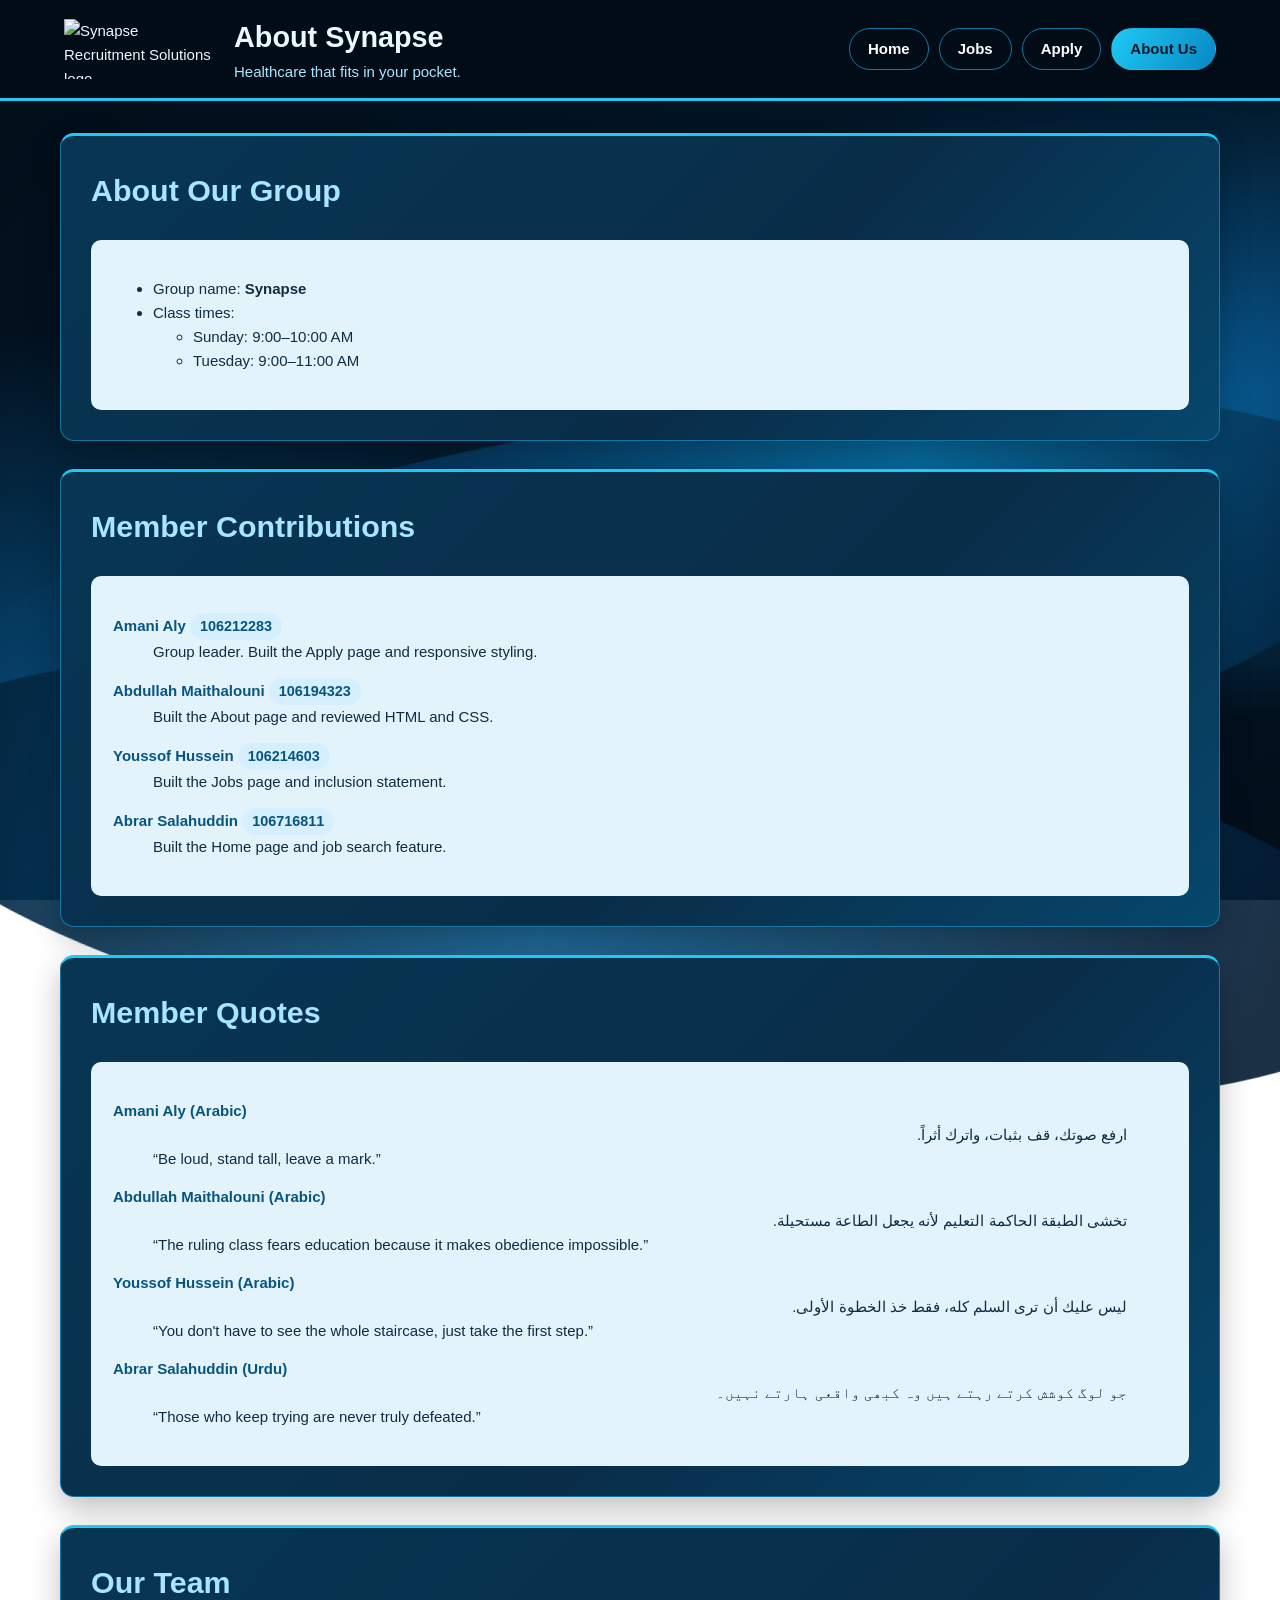
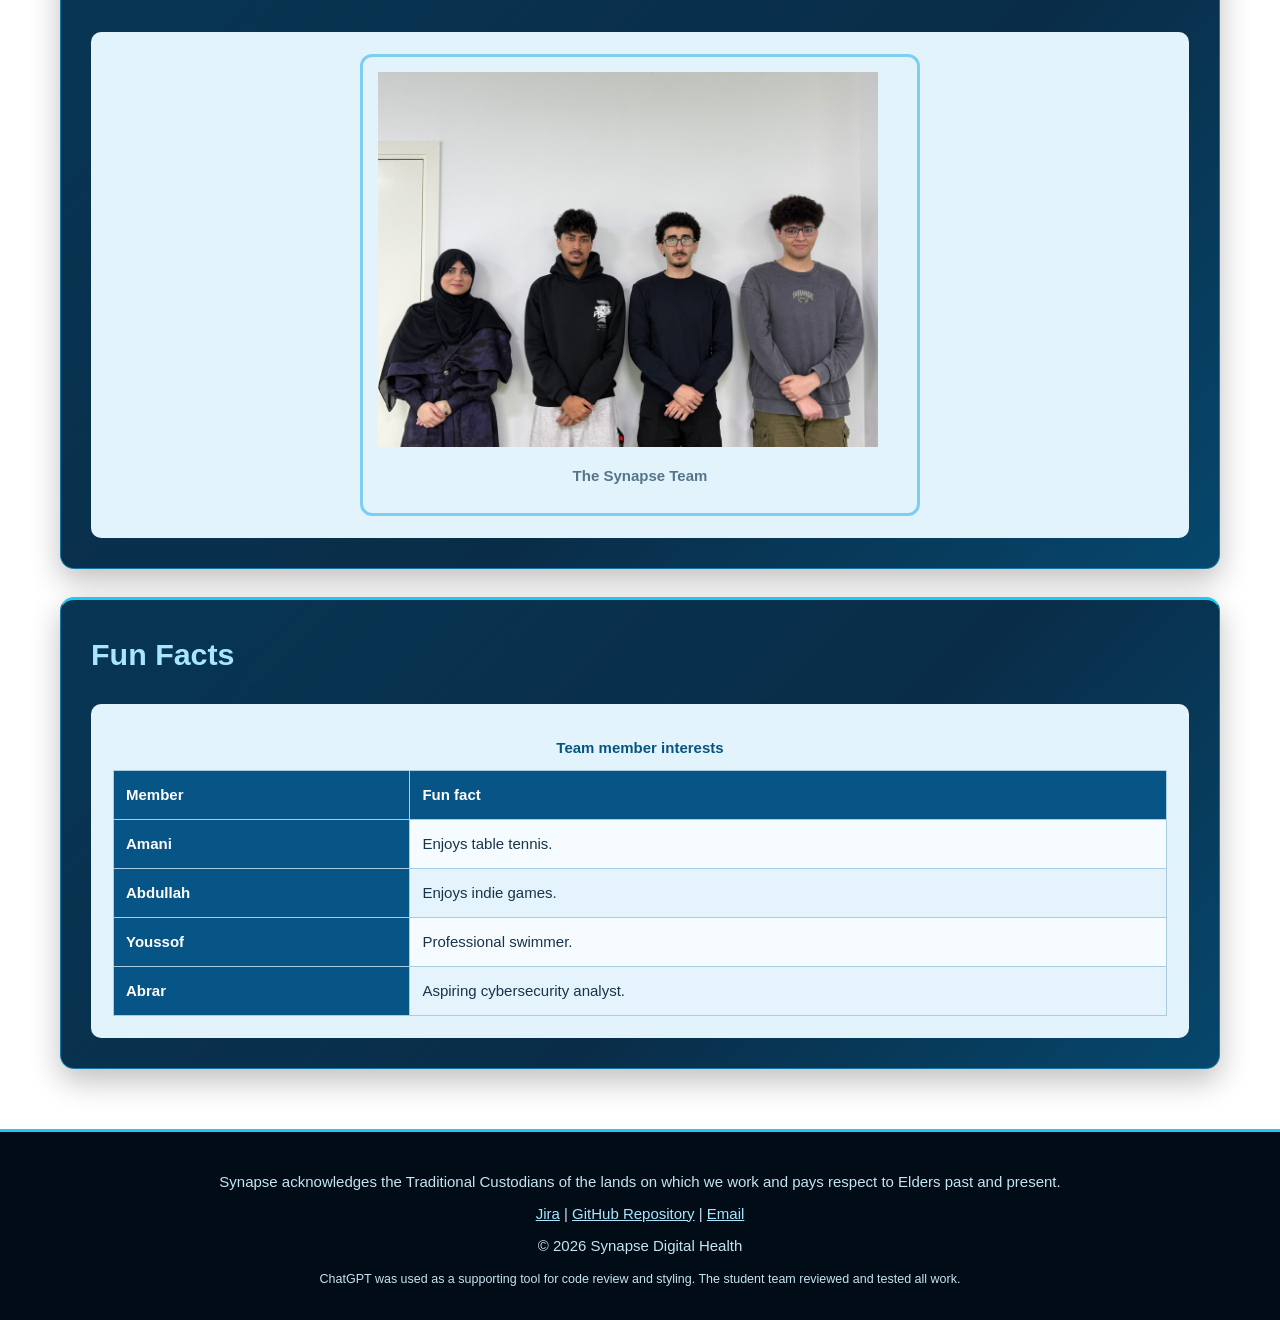
==== about.html @ 2c86d84e "Update Synapse logo and website pages" ====
<!DOCTYPE html>
<html lang="en">

<head>
    <meta charset="UTF-8">
    <meta name="viewport" content="width=device-width, initial-scale=1.0">
    <title>About Us | Synapse Digital Health</title>
    <link rel="stylesheet" href="styles.css">

    <!-- Internal CSS -->
    <style>
        .about-page .quotes dd[dir="rtl"] {
            text-align: right;
        }

        .about-page .student-id {
            color: #075481;
        }
    </style>
</head>

<body class="about-page">
    <a class="skip-link" href="#main-content">Skip to main content</a>

    <header>
       <img src="images/synapse-logo.png" alt="Synapse Recruitment Solutions logo" class="brand-logo" width="150" height="60">

        <div class="header-title">
            <h1>About Synapse</h1>
            <p class="tagline">Healthcare that fits in your pocket.</p>
        </div>

        <nav aria-label="Main navigation">
            <ul>
                <li><a href="index.html">Home</a></li>
                <li><a href="jobs.html">Jobs</a></li>
                <li><a href="apply.html">Apply</a></li>
                <li><a href="about.html" aria-current="page">About Us</a></li>
            </ul>
        </nav>
    </header>

    <main id="main-content">

        <section>
            <h2>About Our Group</h2>
            <div class="inner">
                <ul>
                    <li>Group name: <strong>Synapse</strong></li>
                    <li>Class times:
                        <ul>
                            <li>Sunday: 9:00–10:00 AM</li>
                            <li>Tuesday: 9:00–11:00 AM</li>
                        </ul>
                    </li>
                </ul>
            </div>
        </section>

        <section>
            <h2>Member Contributions</h2>
            <div class="inner">
                <dl>
                    <dt>Amani Aly <span class="student-id">106212283</span></dt>
                    <dd>Group leader. Built the Apply page and responsive styling.</dd>

                    <dt>Abdullah Maithalouni <span class="student-id">106194323</span></dt>
                    <dd>Built the About page and reviewed HTML and CSS.</dd>

                    <dt>Youssof Hussein <span class="student-id">106214603</span></dt>
                    <dd>Built the Jobs page and inclusion statement.</dd>

                    <dt>Abrar Salahuddin <span class="student-id">106716811</span></dt>
                    <dd>Built the Home page and job search feature.</dd>
                </dl>
            </div>
        </section>

        <section>
            <h2>Member Quotes</h2>
            <div class="inner">
                <dl class="quotes">
                    <dt>Amani Aly (Arabic)</dt>
                    <dd lang="ar" dir="rtl">ارفع صوتك، قف بثبات، واترك أثراً.</dd>
                    <dd><q>Be loud, stand tall, leave a mark.</q></dd>

                    <dt>Abdullah Maithalouni (Arabic)</dt>
                    <dd lang="ar" dir="rtl">تخشى الطبقة الحاكمة التعليم لأنه يجعل الطاعة مستحيلة.</dd>
                    <dd><q>The ruling class fears education because it makes obedience impossible.</q></dd>

                    <dt>Youssof Hussein (Arabic)</dt>
                    <dd lang="ar" dir="rtl">ليس عليك أن ترى السلم كله، فقط خذ الخطوة الأولى.</dd>
                    <dd><q>You don't have to see the whole staircase, just take the first step.</q></dd>

                    <dt>Abrar Salahuddin (Urdu)</dt>
                    <dd lang="ur" dir="rtl">جو لوگ کوشش کرتے رہتے ہیں وہ کبھی واقعی ہارتے نہیں۔</dd>
                    <dd><q>Those who keep trying are never truly defeated.</q></dd>
                </dl>
            </div>
        </section>

        <section>
            <h2>Our Team</h2>
            <div class="inner">
                <figure>
                    <img src="Images/group-photo.jpeg" alt="The four Synapse group members together" width="500"
                        height="333">

                    <!-- Inline CSS -->
                    <figcaption style="font-weight:bold;">
                        The Synapse Team
                    </figcaption>
                </figure>
            </div>
        </section>

        <section class="fun-facts">
            <h2>Fun Facts</h2>
            <div class="inner">
                <table>
                    <caption>Team member interests</caption>
                    <thead>
                        <tr>
                            <th scope="col">Member</th>
                            <th scope="col">Fun fact</th>
                        </tr>
                    </thead>
                    <tbody>
                        <tr>
                            <th scope="row">Amani</th>
                            <td>Enjoys table tennis.</td>
                        </tr>
                        <tr>
                            <th scope="row">Abdullah</th>
                            <td>Enjoys indie games.</td>
                        </tr>
                        <tr>
                            <th scope="row">Youssof</th>
                            <td>Professional swimmer.</td>
                        </tr>
                        <tr>
                            <th scope="row">Abrar</th>
                            <td>Aspiring cybersecurity analyst.</td>
                        </tr>
                    </tbody>
                </table>
            </div>
        </section>
    </main>

    <footer>
        <p>Synapse acknowledges the Traditional Custodians of the lands
            on which we work and pays respect to Elders past and present.</p>

        <p>
            <a href="https://synapse2026.atlassian.net/jira/software/projects/SCRUM/boards/1/backlog">Jira</a> |
            <a href="https://github.com/106214603ysf/Synpase-Web-Technology-Project">GitHub Repository</a> |
            <a href="mailto:info@synapse-health.com">Email</a>
        </p>

        <p>&copy; 2026 Synapse Digital Health</p>
        <small>ChatGPT was used as a supporting tool for code review
            and styling. The student team reviewed and tested all work.</small>
    </footer>
</body>

</html>
---- styles.css ----
/* Synapse Digital Health - Main Stylesheet */

:root {
    --dark: #020d18;
    --navy: #041a2c;
    --blue: #063b65;
    --cyan: #20c9f3;
    --light-blue: #a8e6ff;
    --card: #f0f9ff;
    --text: #eaf8ff;
    --dark-text: #102c43;
    --border: #1676a3;
}

/* General */
* {
    box-sizing: border-box;
}

html {
    scroll-behavior: smooth;
}

body {
    margin: 0;
    min-height: 100vh;
    font: 15px/1.6 "Segoe UI", Arial, sans-serif;
    color: var(--text);
    background:
        radial-gradient(ellipse at 90% 45%, #075c96 0%, transparent 45%),
        radial-gradient(ellipse at 5% 85%, #064b79 0%, transparent 40%),
        linear-gradient(145deg, #020d18, #03182b 60%, #020d18);
    background-attachment: fixed;
}

/* Original blue wave background */
body::before,
body::after {
    content: "";
    position: fixed;
    left: -10%;
    width: 120%;
    height: 45%;
    border-radius: 50%;
    pointer-events: none;
    z-index: -1;
}

body::before {
    bottom: 8%;
    background: linear-gradient(110deg, transparent 5%,
            #053b67 35%, #0874a9 65%, #031d39 95%);
    transform: rotate(-9deg);
    opacity: 0.8;
}

body::after {
    bottom: -20%;
    background: linear-gradient(100deg, #02192d, #07588c 45%, #031a31 90%);
    transform: rotate(8deg);
    opacity: 0.9;
}

a {
    color: var(--light-blue);
}

a:hover {
    color: #ffffff;
}

img {
    max-width: 100%;
    height: auto;
}

h2 {
    margin-top: 0;
    color: var(--light-blue);
    font-size: 1.9rem;
}

h3 {
    color: var(--light-blue);
}

/* Header */
header {
    display: flex;
    align-items: center;
    gap: 20px;
    padding: 14px 5%;
    background: #020c16;
    border-bottom: 3px solid var(--cyan);
}

.brand-logo {
    display: block;
    width: 150px;
    height: 60px;
    flex: 0 0 150px;
    object-fit: contain;
}

.header-title {
    margin-right: auto;
}

header h1 {
    margin: 0;
    font-size: 1.8rem;
}

.tagline {
    margin: 0;
    color: var(--light-blue);
}

nav ul {
    display: flex;
    flex-wrap: wrap;
    gap: 10px;
    margin: 0;
    padding: 0;
    list-style: none;
}

nav a {
    display: inline-block;
    padding: 8px 18px;
    color: white;
    border: 1px solid var(--border);
    border-radius: 999px;
    text-decoration: none;
    font-weight: 600;
}

nav a:hover {
    background: var(--blue);
}

nav a[aria-current="page"] {
    background: linear-gradient(120deg, #20c9f3, #0788c3);
    border-color: transparent;
    color: #031827;
}

/* Main sections */
main {
    max-width: 1200px;
    margin: auto;
    padding: 32px 20px;
}

main>section,
.feature-strip {
    margin: 0 0 28px;
    padding: 30px;
    background: linear-gradient(135deg, #073653, #092d49 60%, #06476c);
    border: 1px solid var(--border);
    border-top: 3px solid var(--cyan);
    border-radius: 14px;
    box-shadow: 0 12px 30px #00000040;
}

.inner {
    display: flow-root;
    padding: 22px;
    background: #E3F3FC;
    color: var(--dark-text);
    border-radius: 10px;
}

.inner a:not(.button-link) {
    color: #075d90;
}

.inner h3 {
    color: #083d62;
}

/* Buttons */
button,
input[type="submit"],
input[type="reset"],
.button-link {
    display: inline-block;
    padding: 12px 22px;
    border: none;
    border-radius: 999px;
    background: linear-gradient(120deg, #063f78, #075d9e);
    color: white;
    font: inherit;
    font-weight: bold;
    text-decoration: none;
    cursor: pointer;
}

input[type="reset"] {
    background: #d6eaf4;
    color: #17344b;
    border: 1px solid #9ebed0;
}

button:hover,
input[type="submit"]:hover,
.button-link:hover {
    color: white;
    filter: brightness(1.15);
}

/* Forms */
input[type="text"],
input[type="email"],
input[type="tel"],
input[type="search"],
select,
textarea {
    width: 100%;
    max-width: 100%;
    padding: 11px;
    font: inherit;
    color: #17344b;
    background: white;
    border: 1px solid #a7c8da;
    border-radius: 8px;
}

label {
    font-weight: bold;
}

fieldset {
    margin: 0 0 20px;
    padding: 20px;
    border: 1px solid #b2d9ef;
    border-radius: 10px;
}

legend {
    padding: 0 8px;
    font-weight: bold;
}

textarea {
    resize: vertical;
}

/* Tables */
table {
    width: 100%;
    border-collapse: collapse;
}

caption {
    padding: 10px;
    color: #075481;
    font-weight: bold;
}

th,
td {
    padding: 12px;
    border: 1px solid #a8cde0;
    text-align: left;
}

th {
    background: #075486;
    color: white;
}

td {
    background: #f6fbff;
    color: #17344b;
}

tbody tr:hover td {
    background: #ccecff;
}

.table-scroll {
    overflow-x: auto;
}

/* Images */
figure {
    margin: 0 auto;
}

figcaption {
    padding: 10px;
    text-align: center;
    color: #a9c8cf;
}

.inner figcaption {
    color: #54758a;
}

/* Home */
.home-page .hero {
    background:
        radial-gradient(circle at 92% 20%, #0b85b533, transparent 43%),
        linear-gradient(130deg, #073653, #092d49);
}

.intro-layout {
    display: grid;
    grid-template-columns: minmax(0, 1fr) minmax(0, 1fr);
    align-items: center;
    gap: 35px;
}

.hero h2 {
    color: white;
    font-size: 2.6rem;
}

.hero figure {
    text-align: center;
}

.home-page .hero figure img {
    display: block;
    width: 100%;
    max-width: 480px;
    height: auto;
    margin: auto;
    border-radius: 12px;
}

.feature-strip {
    display: flex;
    justify-content: center;
    flex-wrap: wrap;
    gap: 30px;
    padding: 18px;
    list-style: none;
    font-weight: 600;
    background: linear-gradient(100deg, #06314e, #075486);
}

.search-row {
    display: flex;
    gap: 12px;
}

.search-row input {
    flex: 1;
    min-width: 0;
}

/* Jobs */
.jobs-page aside {
    float: right;
    width: 25%;
    margin: 0 0 20px 20px;
    padding: 16px;
    background: #d9f1ff;
    color: #17344b;
    border: 2px solid #7dcff2;
    border-radius: 10px;
}

.jobs-page aside h3 {
    margin-top: 0;
}

.jobs-page dt {
    color: #075481;
    font-weight: bold;
}

/* Apply */
.apply-page fieldset {
    background: #E3F3FC;
    color: #17344b;
    border-left: 4px solid #159dd1;
}

.required-star {
    color: #d00000;
    font-weight: bold;
}

.fields-grid,
.choice-grid {
    display: grid;
    grid-template-columns: minmax(0, 1fr) minmax(0, 1fr);
    gap: 16px 24px;
}

.choice-grid label {
    font-weight: normal;
}

.form-actions {
    display: flex;
    flex-wrap: wrap;
    gap: 12px;
}

/* About */
.student-id {
    display: inline-block;
    padding: 2px 10px;
    background: #d5efff;
    border-radius: 999px;
    font-size: 0.9rem;
}

.about-page dt {
    margin-top: 14px;
    color: #075481;
    font-weight: bold;
}

.about-page figure {
    max-width: 560px;
    padding: 15px;
    border: 3px solid #7dcff2;
    border-radius: 12px;
}

.fun-facts tbody tr:nth-child(even) td {
    background: #e5f4fc;
}

.fun-facts tbody tr:hover td {
    background: #ccecff;
}

/* Footer */
footer {
    padding: 30px 20px;
    background: #020c16;
    border-top: 3px solid var(--cyan);
    text-align: center;
    color: #c5e4f2;
}

footer p {
    margin: 8px 0;
}

/* Accessibility */
.skip-link {
    position: absolute;
    top: -70px;
    left: 10px;
    z-index: 100;
    padding: 10px 15px;
    background: white;
    color: #031827;
}

.skip-link:focus {
    top: 10px;
}

a:focus-visible,
button:focus-visible,
input:focus-visible,
select:focus-visible,
textarea:focus-visible {
    outline: 3px solid #ffd166;
    outline-offset: 3px;
}

/* Responsive layout */
@media (max-width: 850px) {
    header {
        flex-direction: column;
        text-align: center;
    }

    .header-title {
        margin: 0;
    }

    nav ul {
        justify-content: center;
    }

    .intro-layout {
        grid-template-columns: 1fr;
    }

    .jobs-page aside {
        float: none;
        width: 100%;
        margin: 0 0 20px;
    }
}

@media (max-width: 600px) {
    main {
        padding: 20px 12px;
    }

    main>section {
        padding: 20px;
    }

    .inner {
        padding: 16px;
    }

    h2,
    .hero h2 {
        font-size: 1.6rem;
    }

    .brand-logo {
        width: 130px;
        height: 52px;
        flex-basis: 130px;
    }

    .search-row,
    .feature-strip {
        flex-direction: column;
        align-items: center;
    }

    .search-row {
        align-items: stretch;
    }

    .fields-grid,
    .choice-grid {
        grid-template-columns: 1fr;
    }
}
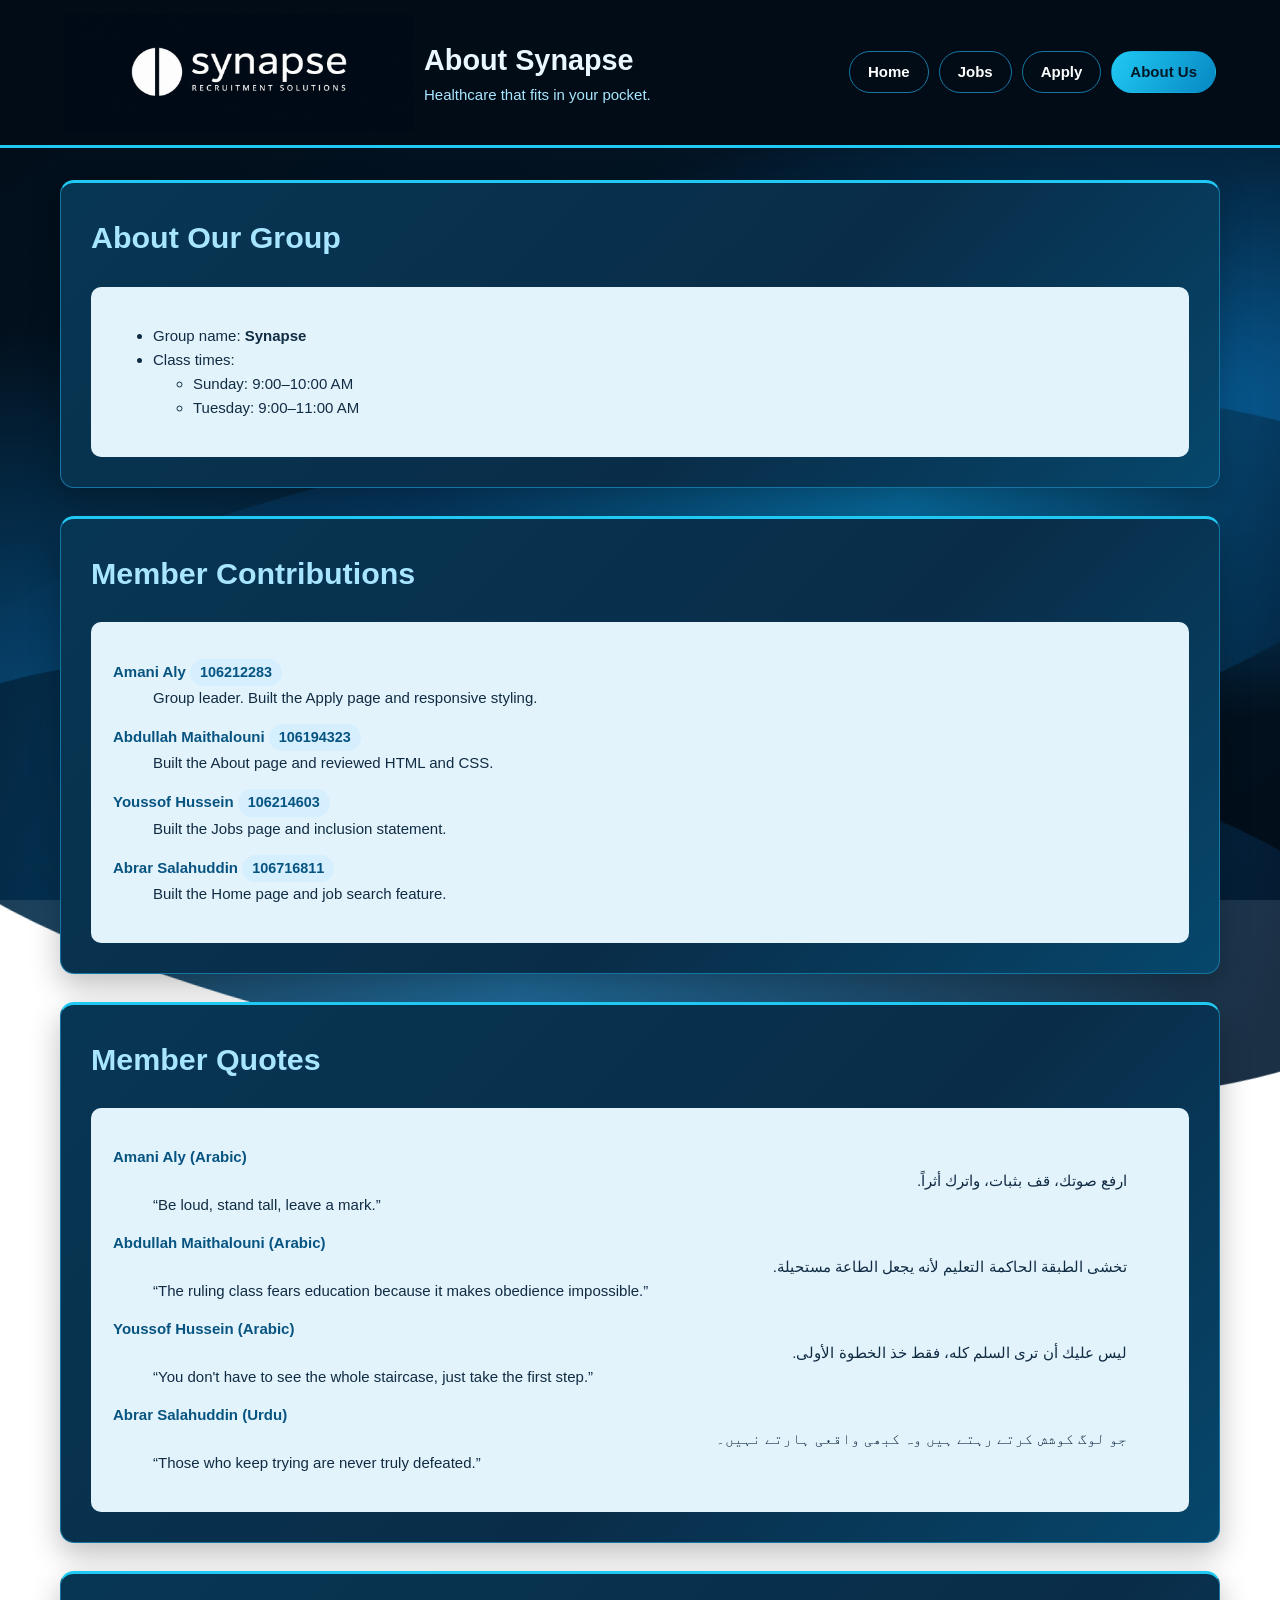
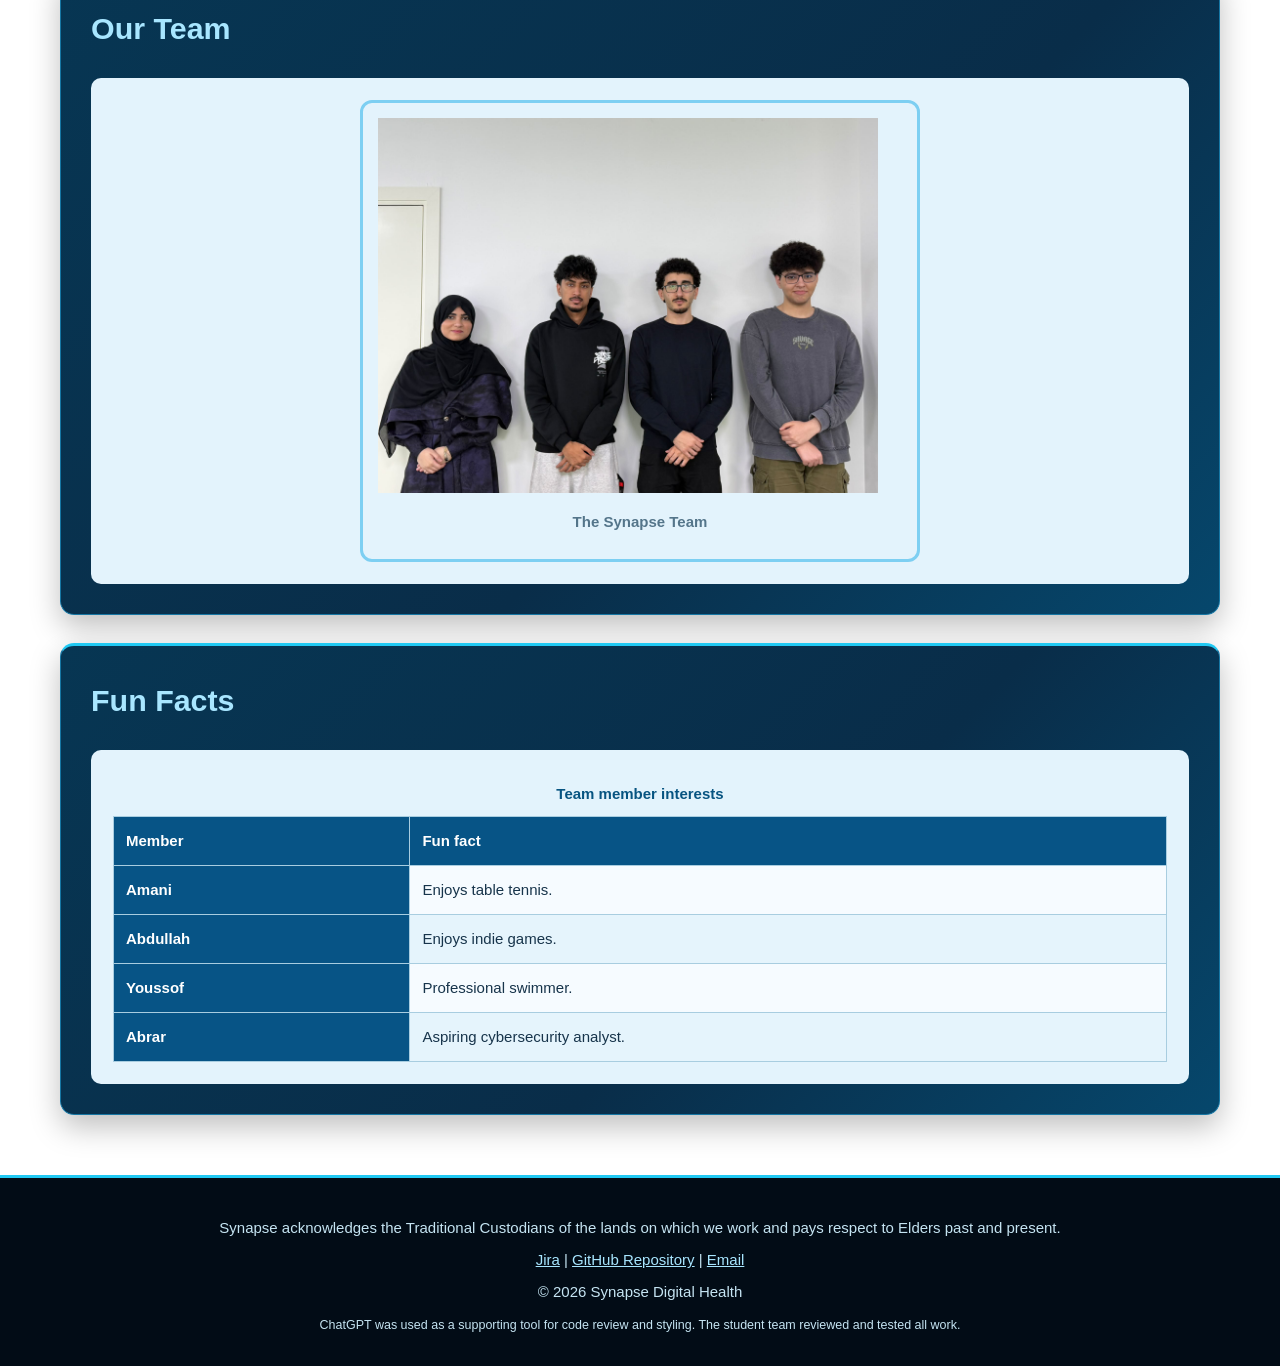
==== commit a4f7a077: "Update Synapse logo and website pages" ====
--- a/about.html
+++ b/about.html
@@ -23,7 +23,7 @@
     <a class="skip-link" href="#main-content">Skip to main content</a>
 
     <header>
-       <img src="images/synapse-logo.png" alt="Synapse Recruitment Solutions logo" class="brand-logo" width="150" height="60">
+        <img src="Images/synapse-logo.png" alt="Synapse Recruitment Solutions logo" class="brand-logo">
 
         <div class="header-title">
             <h1>About Synapse</h1>
--- a/styles.css
+++ b/styles.css
@@ -48,15 +48,21 @@
 
 body::before {
     bottom: 8%;
-    background: linear-gradient(110deg, transparent 5%,
-            #053b67 35%, #0874a9 65%, #031d39 95%);
+    background: linear-gradient(110deg,
+            transparent 5%,
+            #053b67 35%,
+            #0874a9 65%,
+            #031d39 95%);
     transform: rotate(-9deg);
     opacity: 0.8;
 }
 
 body::after {
     bottom: -20%;
-    background: linear-gradient(100deg, #02192d, #07588c 45%, #031a31 90%);
+    background: linear-gradient(100deg,
+            #02192d,
+            #07588c 45%,
+            #031a31 90%);
     transform: rotate(8deg);
     opacity: 0.9;
 }
@@ -88,17 +94,18 @@
 header {
     display: flex;
     align-items: center;
-    gap: 20px;
+    gap: 10px;
     padding: 14px 5%;
     background: #020c16;
     border-bottom: 3px solid var(--cyan);
 }
 
+/* Larger Synapse logo */
 .brand-logo {
     display: block;
-    width: 150px;
-    height: 60px;
-    flex: 0 0 150px;
+    width: 350px;
+    height: auto;
+    flex: 0 0 350px;
     object-fit: contain;
 }
 
@@ -116,6 +123,7 @@
     color: var(--light-blue);
 }
 
+/* Navigation */
 nav ul {
     display: flex;
     flex-wrap: wrap;
@@ -156,7 +164,10 @@
 .feature-strip {
     margin: 0 0 28px;
     padding: 30px;
-    background: linear-gradient(135deg, #073653, #092d49 60%, #06476c);
+    background: linear-gradient(135deg,
+            #073653,
+            #092d49 60%,
+            #06476c);
     border: 1px solid var(--border);
     border-top: 3px solid var(--cyan);
     border-radius: 14px;
@@ -166,7 +177,7 @@
 .inner {
     display: flow-root;
     padding: 22px;
-    background: #E3F3FC;
+    background: #e3f3fc;
     color: var(--dark-text);
     border-radius: 10px;
 }
@@ -301,7 +312,9 @@
 /* Home */
 .home-page .hero {
     background:
-        radial-gradient(circle at 92% 20%, #0b85b533, transparent 43%),
+        radial-gradient(circle at 92% 20%,
+            #0b85b533,
+            transparent 43%),
         linear-gradient(130deg, #073653, #092d49);
 }
 
@@ -374,7 +387,7 @@
 
 /* Apply */
 .apply-page fieldset {
-    background: #E3F3FC;
+    background: #e3f3fc;
     color: #17344b;
     border-left: 4px solid #159dd1;
 }
@@ -513,9 +526,9 @@
     }
 
     .brand-logo {
-        width: 130px;
-        height: 52px;
-        flex-basis: 130px;
+        width: 250px;
+        height: auto;
+        flex-basis: 250px;
     }
 
     .search-row,
@@ -532,4 +545,10 @@
     .choice-grid {
         grid-template-columns: 1fr;
     }
+}
+
+@media (prefers-reduced-motion: reduce) {
+    html {
+        scroll-behavior: auto;
+    }
 }
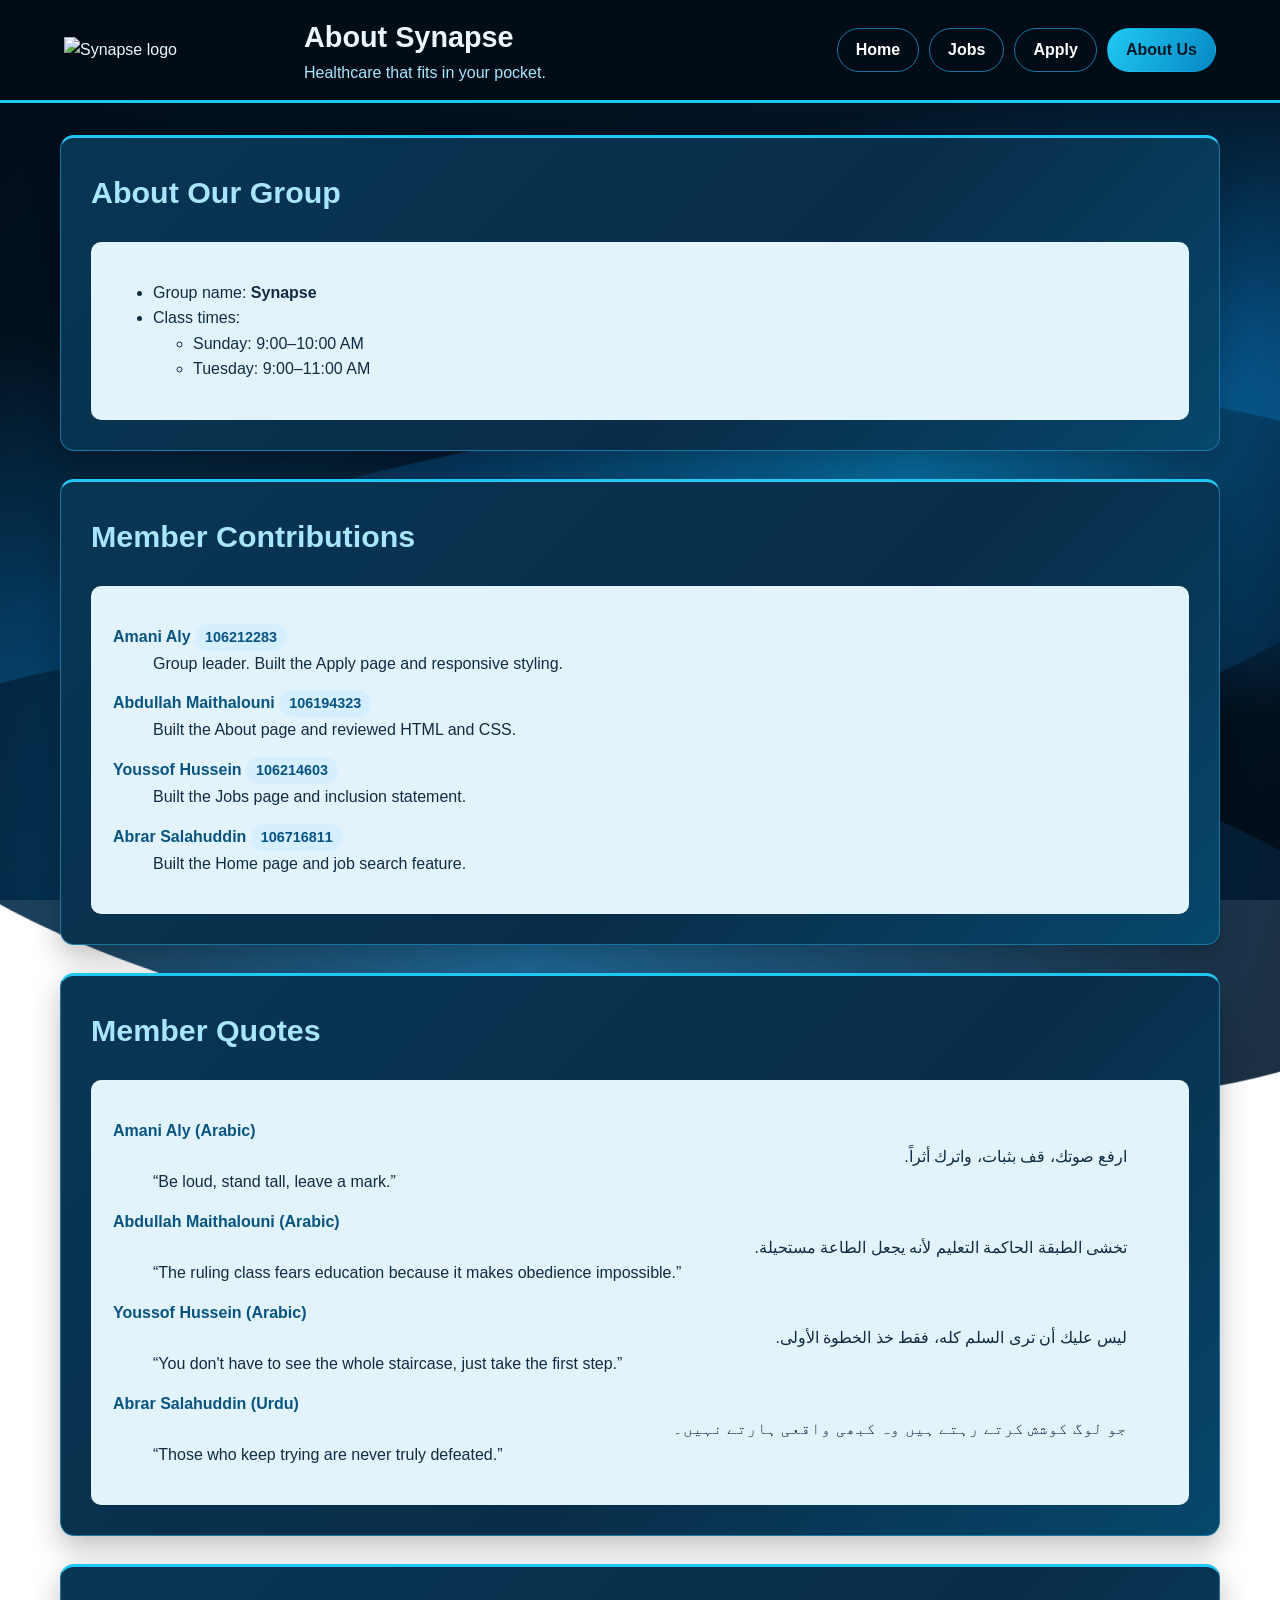
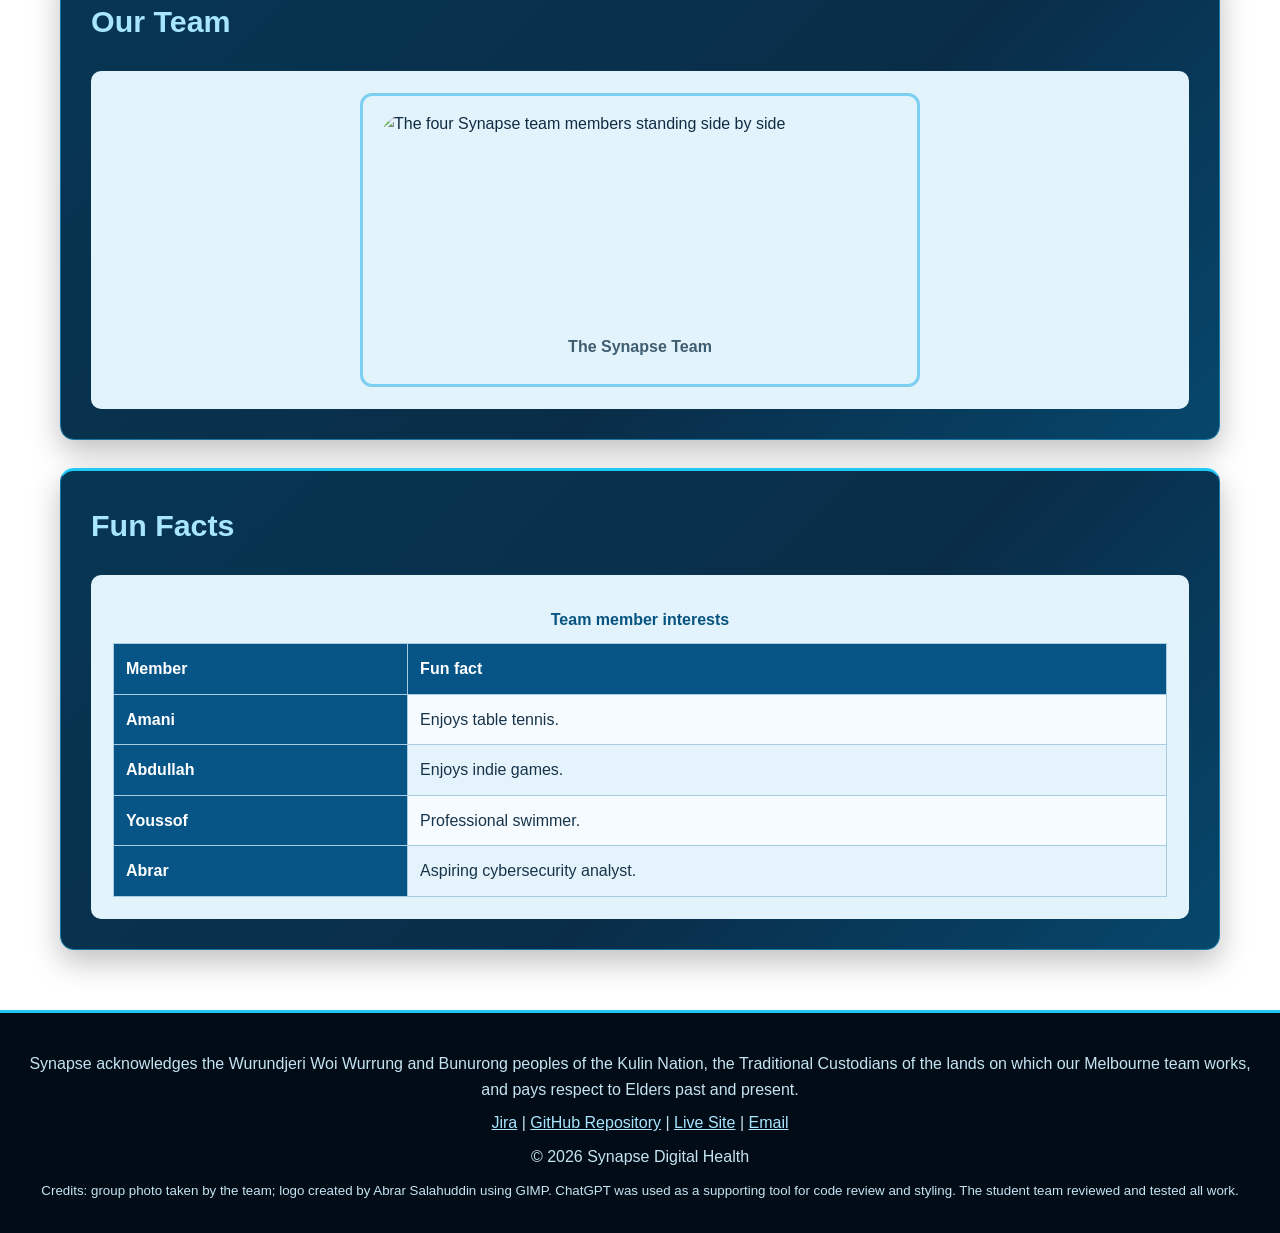
==== commit 5a732bae: "Updated all html pages and styles page according to rubric" ====
--- a/about.html
+++ b/about.html
@@ -1,13 +1,25 @@
 <!DOCTYPE html>
+<!--
+filename: about.html
+author: Abdullah Maithalouni
+created: October 2026
+last modified: 1 Nov 2026
+description: About page - group details (nested list), contributions and quotes (definition lists), group photo, fun facts table
+sources: Quotes chosen by each member. Group photo taken by the team. Logo created by Abrar Salahuddin using GIMP. ChatGPT was used for code review and styling suggestions; the team reviewed and tested all work.
+-->
 <html lang="en">
 
 <head>
     <meta charset="UTF-8">
     <meta name="viewport" content="width=device-width, initial-scale=1.0">
+    <meta name="description"
+        content="Meet the Synapse team: group details, member contributions, quotes and fun facts.">
+    <meta name="keywords" content="Synapse, about us, team, group members, COS10026">
+    <meta name="author" content="Synapse group, COS10026">
     <title>About Us | Synapse Digital Health</title>
     <link rel="stylesheet" href="styles.css">
 
-    <!-- Internal CSS -->
+    <!-- Internal CSS: right-align the Arabic and Urdu quotes and colour the student IDs -->
     <style>
         .about-page .quotes dd[dir="rtl"] {
             text-align: right;
@@ -20,10 +32,12 @@
 </head>
 
 <body class="about-page">
+    <!-- Skip link: lets keyboard and screen-reader users jump past the navigation -->
     <a class="skip-link" href="#main-content">Skip to main content</a>
 
+    <!-- Header: logo, page title, slogan and shared main navigation -->
     <header>
-        <img src="Images/synapse-logo.png" alt="Synapse Recruitment Solutions logo" class="brand-logo">
+        <img src="images/synapse-logo.png" alt="Synapse logo" class="brand-logo">
 
         <div class="header-title">
             <h1>About Synapse</h1>
@@ -42,8 +56,9 @@
 
     <main id="main-content">
 
-        <section>
-            <h2>About Our Group</h2>
+        <!-- Group details: nested list (class times sit inside the "Class times" item) -->
+        <section aria-labelledby="group-heading">
+            <h2 id="group-heading">About Our Group</h2>
             <div class="inner">
                 <ul>
                     <li>Group name: <strong>Synapse</strong></li>
@@ -57,8 +72,9 @@
             </div>
         </section>
 
-        <section>
-            <h2>Member Contributions</h2>
+        <!-- Member contributions: definition list pairs each member (term) with their work (description) -->
+        <section aria-labelledby="contributions-heading">
+            <h2 id="contributions-heading">Member Contributions</h2>
             <div class="inner">
                 <dl>
                     <dt>Amani Aly <span class="student-id">106212283</span></dt>
@@ -76,8 +92,10 @@
             </div>
         </section>
 
-        <section>
-            <h2>Member Quotes</h2>
+        <!-- Quotes: each quote is in the member's first language (lang and dir set for screen readers and
+             right-to-left text) followed by an English translation -->
+        <section aria-labelledby="quotes-heading">
+            <h2 id="quotes-heading">Member Quotes</h2>
             <div class="inner">
                 <dl class="quotes">
                     <dt>Amani Aly (Arabic)</dt>
@@ -99,14 +117,15 @@
             </div>
         </section>
 
-        <section>
-            <h2>Our Team</h2>
+        <!-- Group photo: figure + figcaption; photo must stay under 300KB. Alt text describes the photo -->
+        <section aria-labelledby="team-heading">
+            <h2 id="team-heading">Our Team</h2>
             <div class="inner">
                 <figure>
-                    <img src="Images/group-photo.jpeg" alt="The four Synapse group members together" width="500"
-                        height="333">
+                    <img src="images/group-photo.jpeg" alt="The four Synapse team members standing side by side"
+                        width="500" height="203" loading="lazy">
 
-                    <!-- Inline CSS -->
+                    <!-- Inline CSS: bold caption -->
                     <figcaption style="font-weight:bold;">
                         The Synapse Team
                     </figcaption>
@@ -114,8 +133,9 @@
             </div>
         </section>
 
-        <section class="fun-facts">
-            <h2>Fun Facts</h2>
+        <!-- Fun facts: table with caption, header row and row headers (scope) for screen readers -->
+        <section class="fun-facts" aria-labelledby="facts-heading">
+            <h2 id="facts-heading">Fun Facts</h2>
             <div class="inner">
                 <table>
                     <caption>Team member interests</caption>
@@ -148,19 +168,22 @@
         </section>
     </main>
 
+    <!-- Footer: Acknowledgement of Country, project links (Jira, GitHub, live site, email) and credits -->
     <footer>
-        <p>Synapse acknowledges the Traditional Custodians of the lands
-            on which we work and pays respect to Elders past and present.</p>
+        <p>Synapse acknowledges the Wurundjeri Woi Wurrung and Bunurong peoples of the Kulin Nation,
+            the Traditional Custodians of the lands on which our Melbourne team works,
+            and pays respect to Elders past and present.</p>
 
         <p>
             <a href="https://synapse2026.atlassian.net/jira/software/projects/SCRUM/boards/1/backlog">Jira</a> |
             <a href="https://github.com/106214603ysf/Synpase-Web-Technology-Project">GitHub Repository</a> |
+            <a href="https://106214603ysf.github.io/Synpase-Web-Technology-Project/">Live Site</a> |
             <a href="mailto:info@synapse-health.com">Email</a>
         </p>
 
         <p>&copy; 2026 Synapse Digital Health</p>
-        <small>ChatGPT was used as a supporting tool for code review
-            and styling. The student team reviewed and tested all work.</small>
+        <small>Credits: group photo taken by the team; logo created by Abrar Salahuddin using GIMP. ChatGPT was used
+            as a supporting tool for code review and styling. The student team reviewed and tested all work.</small>
     </footer>
 </body>
 
--- a/styles.css
+++ b/styles.css
@@ -1,5 +1,12 @@
-/* Synapse Digital Health - Main Stylesheet */
-
+/*
+filename: styles.css
+author: Synapse group (Amani Aly, Abdullah Maithalouni, Youssof Hussein, Abrar Salahuddin)
+created: October 2026
+last modified: 1 Nov 2026
+description: Shared stylesheet for index.html, jobs.html, apply.html and about.html
+*/
+
+/* ---------- Colour variables (:root) so the palette is changed in one place ---------- */
 :root {
     --dark: #020d18;
     --navy: #041a2c;
@@ -12,20 +19,28 @@
     --border: #1676a3;
 }
 
-/* General */
+/* ---------- General: universal selector, box model, base typography ---------- */
 * {
-    box-sizing: border-box;
+    box-sizing: border-box; /* padding and borders stay inside the set width */
 }
 
 html {
-    scroll-behavior: smooth;
+    scroll-behavior: smooth; /* smooth jump for skip link and job anchors */
+}
+
+/* Accessibility: respect users who turn animations off in their system */
+@media (prefers-reduced-motion: reduce) {
+    html {
+        scroll-behavior: auto;
+    }
 }
 
 body {
     margin: 0;
     min-height: 100vh;
-    font: 15px/1.6 "Segoe UI", Arial, sans-serif;
+    font: 1rem/1.6 "Segoe UI", Arial, sans-serif; /* rem so text scales with user settings; sans-serif, 1.6 line height */
     color: var(--text);
+    /* Background graphic made only with CSS gradients (no image file) */
     background:
         radial-gradient(ellipse at 90% 45%, #075c96 0%, transparent 45%),
         radial-gradient(ellipse at 5% 85%, #064b79 0%, transparent 40%),
@@ -33,7 +48,7 @@
     background-attachment: fixed;
 }
 
-/* Original blue wave background */
+/* Background graphic: two blue wave shapes drawn with pseudo-elements, kept behind content */
 body::before,
 body::after {
     content: "";
@@ -42,33 +57,33 @@
     width: 120%;
     height: 45%;
     border-radius: 50%;
-    pointer-events: none;
+    pointer-events: none; /* waves never block clicks */
     z-index: -1;
 }
 
 body::before {
     bottom: 8%;
-    background: linear-gradient(110deg,
-            transparent 5%,
-            #053b67 35%,
-            #0874a9 65%,
-            #031d39 95%);
+    background: linear-gradient(110deg, transparent 5%, #053b67 35%, #0874a9 65%, #031d39 95%);
     transform: rotate(-9deg);
     opacity: 0.8;
 }
 
 body::after {
     bottom: -20%;
-    background: linear-gradient(100deg,
-            #02192d,
-            #07588c 45%,
-            #031a31 90%);
+    background: linear-gradient(100deg, #02192d, #07588c 45%, #031a31 90%);
     transform: rotate(8deg);
     opacity: 0.9;
 }
 
+/* ID selector: skip-link target and job anchors do not sit tight against the top edge */
+#main-content,
+#frontend,
+#ux {
+    scroll-margin-top: 20px;
+}
+
 a {
-    color: var(--light-blue);
+    color: var(--light-blue); /* light links for contrast on dark backgrounds */
 }
 
 a:hover {
@@ -76,7 +91,7 @@
 }
 
 img {
-    max-width: 100%;
+    max-width: 100%; /* flexible images for responsive design */
     height: auto;
 }
 
@@ -90,27 +105,26 @@
     color: var(--light-blue);
 }
 
-/* Header */
+/* ---------- Header and navigation ---------- */
 header {
     display: flex;
     align-items: center;
-    gap: 10px;
+    gap: 20px;
     padding: 14px 5%;
     background: #020c16;
     border-bottom: 3px solid var(--cyan);
 }
 
-/* Larger Synapse logo */
 .brand-logo {
     display: block;
-    width: 350px;
+    width: 220px;
     height: auto;
-    flex: 0 0 350px;
+    flex: 0 0 220px;
     object-fit: contain;
 }
 
 .header-title {
-    margin-right: auto;
+    margin-right: auto; /* pushes the nav to the right */
 }
 
 header h1 {
@@ -123,7 +137,7 @@
     color: var(--light-blue);
 }
 
-/* Navigation */
+/* Navigation: list shown as a horizontal row of pill links */
 nav ul {
     display: flex;
     flex-wrap: wrap;
@@ -147,35 +161,35 @@
     background: var(--blue);
 }
 
+/* Attribute selector: highlights the link for the current page (aria-current) */
 nav a[aria-current="page"] {
     background: linear-gradient(120deg, #20c9f3, #0788c3);
     border-color: transparent;
     color: #031827;
 }
 
-/* Main sections */
+/* ---------- Main content cards ---------- */
 main {
     max-width: 1200px;
     margin: auto;
     padding: 32px 20px;
 }
 
-main>section,
+/* Child selector: each top-level section is a dark card */
+main > section,
 .feature-strip {
     margin: 0 0 28px;
     padding: 30px;
-    background: linear-gradient(135deg,
-            #073653,
-            #092d49 60%,
-            #06476c);
+    background: linear-gradient(135deg, #073653, #092d49 60%, #06476c);
     border: 1px solid var(--border);
     border-top: 3px solid var(--cyan);
     border-radius: 14px;
     box-shadow: 0 12px 30px #00000040;
 }
 
+/* Light inner panel: dark text on light background keeps contrast high */
 .inner {
-    display: flow-root;
+    display: flow-root; /* contains the floated aside on the jobs page */
     padding: 22px;
     background: #e3f3fc;
     color: var(--dark-text);
@@ -190,7 +204,7 @@
     color: #083d62;
 }
 
-/* Buttons */
+/* ---------- Buttons ---------- */
 button,
 input[type="submit"],
 input[type="reset"],
@@ -217,10 +231,10 @@
 input[type="submit"]:hover,
 .button-link:hover {
     color: white;
-    filter: brightness(1.15);
-}
-
-/* Forms */
+    filter: brightness(1.15); /* hover feedback */
+}
+
+/* ---------- Forms ---------- */
 input[type="text"],
 input[type="email"],
 input[type="tel"],
@@ -257,7 +271,7 @@
     resize: vertical;
 }
 
-/* Tables */
+/* ---------- Tables ---------- */
 table {
     width: 100%;
     border-collapse: collapse;
@@ -277,7 +291,7 @@
 }
 
 th {
-    background: #075486;
+    background: #075486; /* white text on this dark blue passes contrast */
     color: white;
 }
 
@@ -286,15 +300,16 @@
     color: #17344b;
 }
 
+/* Hover effect: highlights the row being read */
 tbody tr:hover td {
     background: #ccecff;
 }
 
 .table-scroll {
-    overflow-x: auto;
-}
-
-/* Images */
+    overflow-x: auto; /* wide tables scroll sideways on small screens */
+}
+
+/* ---------- Images and figures ---------- */
 figure {
     margin: 0 auto;
 }
@@ -306,20 +321,18 @@
 }
 
 .inner figcaption {
-    color: #54758a;
-}
-
-/* Home */
+    color: #3f5d70; /* darker so it passes 4.5:1 contrast on the light panel */
+}
+
+/* ---------- Home page ---------- */
 .home-page .hero {
     background:
-        radial-gradient(circle at 92% 20%,
-            #0b85b533,
-            transparent 43%),
+        radial-gradient(circle at 92% 20%, #0b85b533, transparent 43%),
         linear-gradient(130deg, #073653, #092d49);
 }
 
 .intro-layout {
-    display: grid;
+    display: grid; /* two columns: text and image */
     grid-template-columns: minmax(0, 1fr) minmax(0, 1fr);
     align-items: center;
     gap: 35px;
@@ -355,7 +368,7 @@
 }
 
 .search-row {
-    display: flex;
+    display: flex; /* input and button on one line */
     gap: 12px;
 }
 
@@ -364,7 +377,8 @@
     min-width: 0;
 }
 
-/* Jobs */
+/* ---------- Jobs page ---------- */
+/* Aside floated right, 25% wide, with margin, padding and border (assignment requirement) */
 .jobs-page aside {
     float: right;
     width: 25%;
@@ -385,7 +399,7 @@
     font-weight: bold;
 }
 
-/* Apply */
+/* ---------- Apply page ---------- */
 .apply-page fieldset {
     background: #e3f3fc;
     color: #17344b;
@@ -397,6 +411,7 @@
     font-weight: bold;
 }
 
+/* Form layout: CSS Grid, two columns that collapse to one on mobile */
 .fields-grid,
 .choice-grid {
     display: grid;
@@ -409,12 +424,13 @@
 }
 
 .form-actions {
-    display: flex;
+    display: flex; /* Flexbox row for the two buttons */
     flex-wrap: wrap;
     gap: 12px;
 }
 
-/* About */
+/* ---------- About page ---------- */
+/* Styled student ID: pill badge */
 .student-id {
     display: inline-block;
     padding: 2px 10px;
@@ -429,6 +445,7 @@
     font-weight: bold;
 }
 
+/* Bordered figure for the group photo */
 .about-page figure {
     max-width: 560px;
     padding: 15px;
@@ -436,6 +453,14 @@
     border-radius: 12px;
 }
 
+.about-page figure img {
+    display: block;
+    width: 100%;
+    height: auto;
+    border-radius: 35px;
+}
+
+/* Fun facts table: zebra stripes (hex colours) and a hover colour */
 .fun-facts tbody tr:nth-child(even) td {
     background: #e5f4fc;
 }
@@ -444,7 +469,7 @@
     background: #ccecff;
 }
 
-/* Footer */
+/* ---------- Footer ---------- */
 footer {
     padding: 30px 20px;
     background: #020c16;
@@ -457,7 +482,8 @@
     margin: 8px 0;
 }
 
-/* Accessibility */
+/* ---------- Accessibility ---------- */
+/* Skip link: hidden off-screen until a keyboard user tabs to it */
 .skip-link {
     position: absolute;
     top: -70px;
@@ -472,6 +498,7 @@
     top: 10px;
 }
 
+/* Visible keyboard focus (yellow ring works on the dark areas) */
 a:focus-visible,
 button:focus-visible,
 input:focus-visible,
@@ -481,7 +508,13 @@
     outline-offset: 3px;
 }
 
-/* Responsive layout */
+/* Dark focus ring inside light panels, because yellow is hard to see on light blue */
+.inner :focus-visible {
+    outline-color: #0b3d62;
+}
+
+/* ---------- Responsive layout ---------- */
+/* Tablet: stack header, hero and the jobs aside */
 @media (max-width: 850px) {
     header {
         flex-direction: column;
@@ -507,12 +540,13 @@
     }
 }
 
+/* Phone: tighter spacing, single-column forms, stacked search */
 @media (max-width: 600px) {
     main {
         padding: 20px 12px;
     }
 
-    main>section {
+    main > section {
         padding: 20px;
     }
 
@@ -526,9 +560,9 @@
     }
 
     .brand-logo {
-        width: 250px;
+        width: 180px;
         height: auto;
-        flex-basis: 250px;
+        flex-basis: 180px;
     }
 
     .search-row,
@@ -545,10 +579,4 @@
     .choice-grid {
         grid-template-columns: 1fr;
     }
-}
-
-@media (prefers-reduced-motion: reduce) {
-    html {
-        scroll-behavior: auto;
-    }
 }
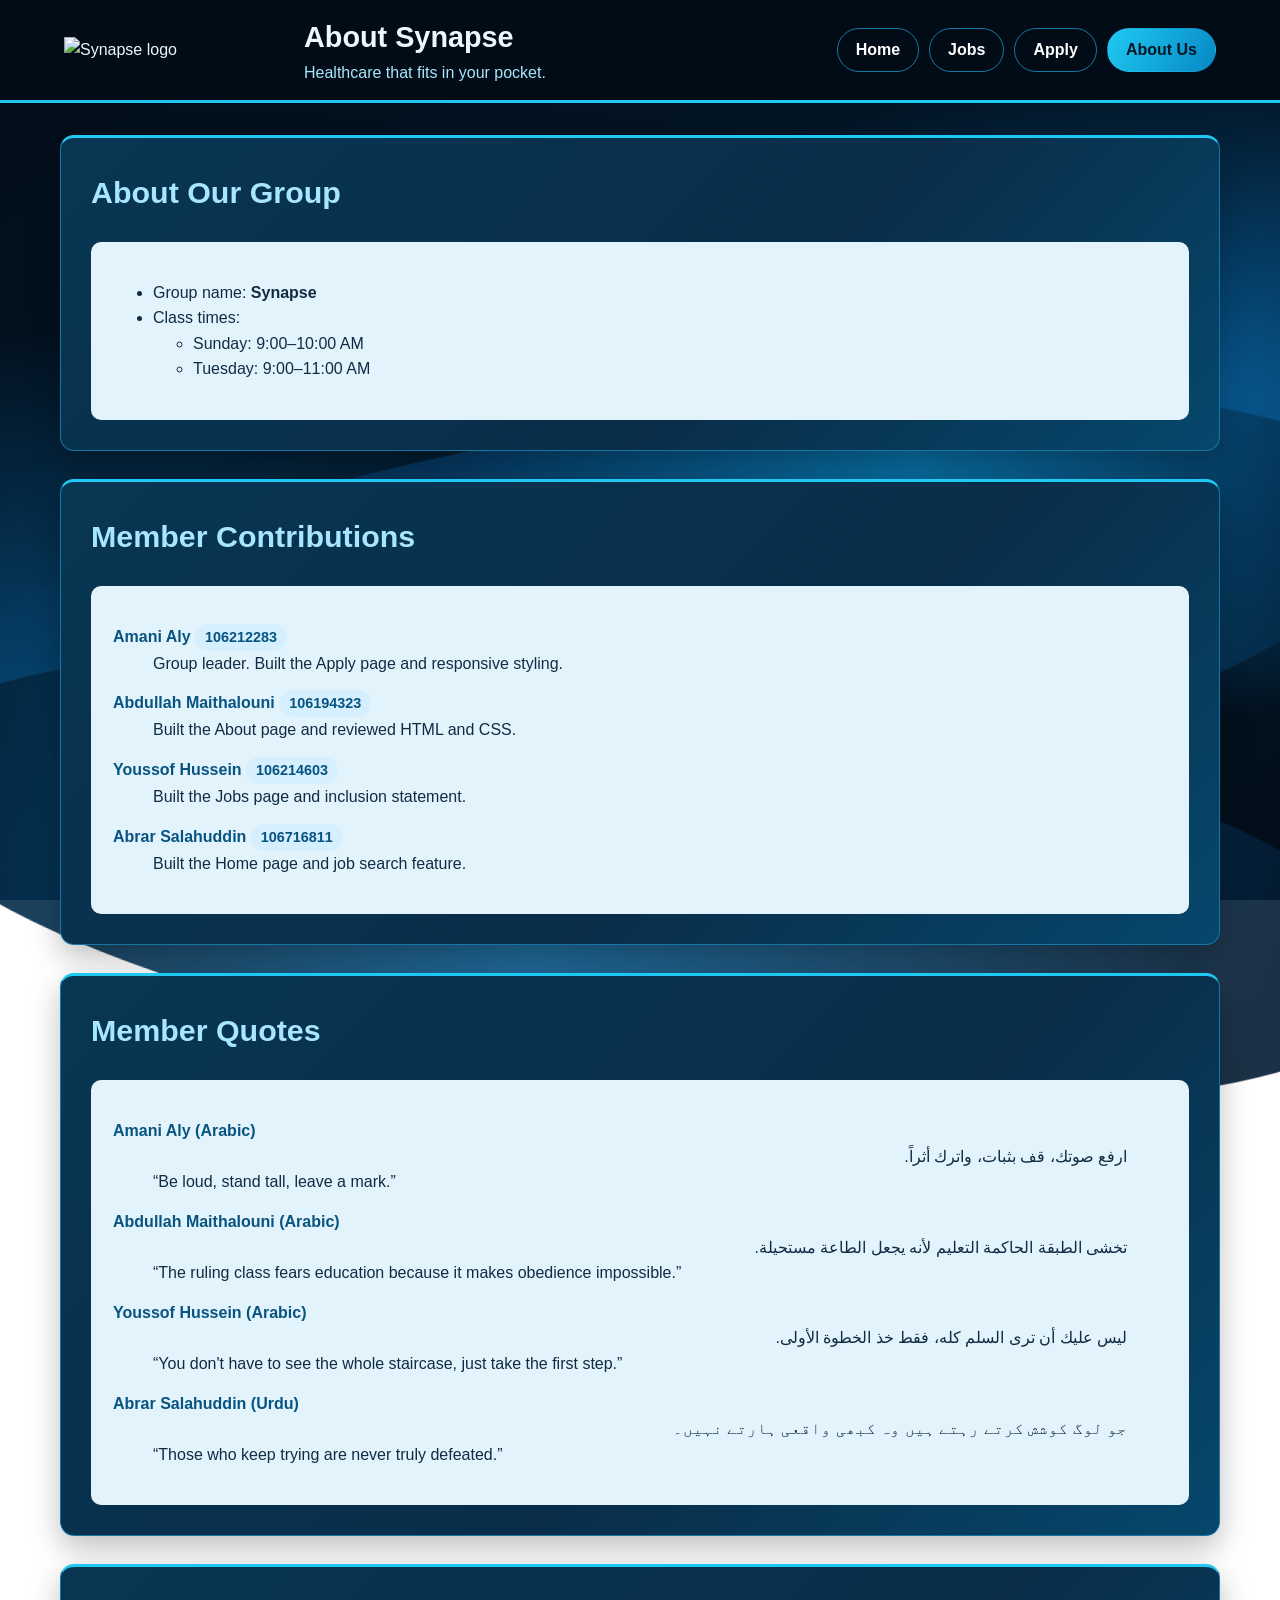
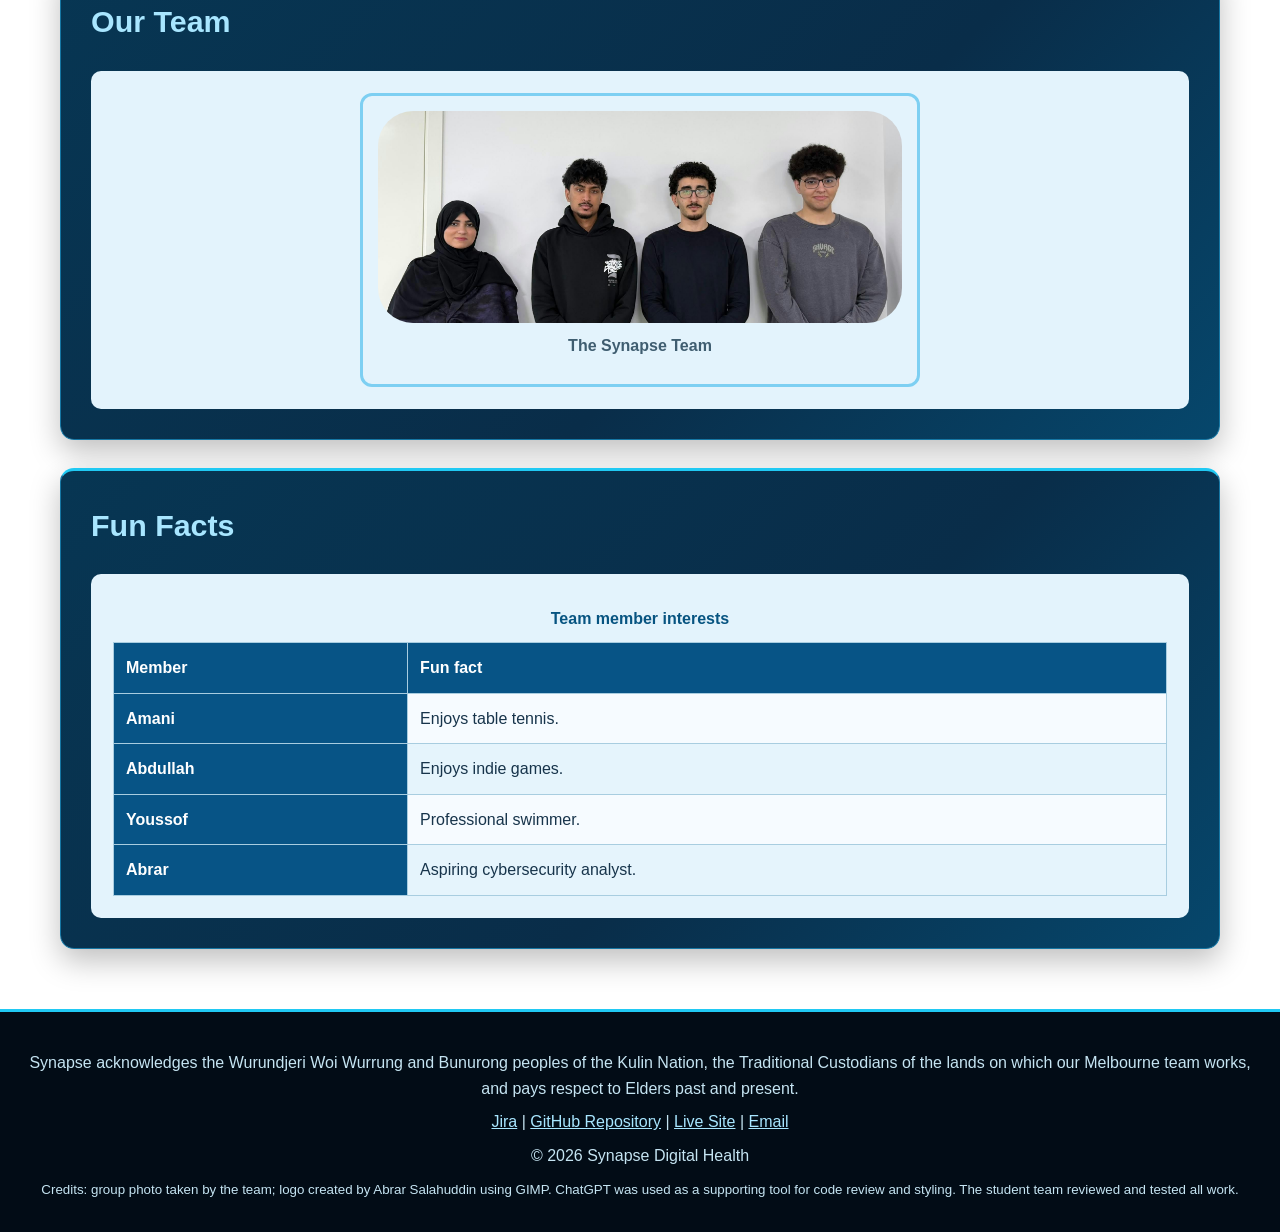
==== commit 34645aa3: "Updated all pages and readme" ====
--- a/about.html
+++ b/about.html
@@ -37,7 +37,7 @@
 
     <!-- Header: logo, page title, slogan and shared main navigation -->
     <header>
-        <img src="images/synapse-logo.png" alt="Synapse logo" class="brand-logo">
+        <img src="images/Synapse-logo.png" alt="Synapse logo" class="brand-logo">
 
         <div class="header-title">
             <h1>About Synapse</h1>
@@ -175,10 +175,10 @@
             and pays respect to Elders past and present.</p>
 
         <p>
-            <a href="https://synapse2026.atlassian.net/jira/software/projects/SCRUM/boards/1/backlog">Jira</a> |
+            <a href="https://Synapse2026.atlassian.net/jira/software/projects/SCRUM/boards/1/backlog">Jira</a> |
             <a href="https://github.com/106214603ysf/Synpase-Web-Technology-Project">GitHub Repository</a> |
             <a href="https://106214603ysf.github.io/Synpase-Web-Technology-Project/">Live Site</a> |
-            <a href="mailto:info@synapse-health.com">Email</a>
+            <a href="mailto:info@Synapse-health.com">Email</a>
         </p>
 
         <p>&copy; 2026 Synapse Digital Health</p>
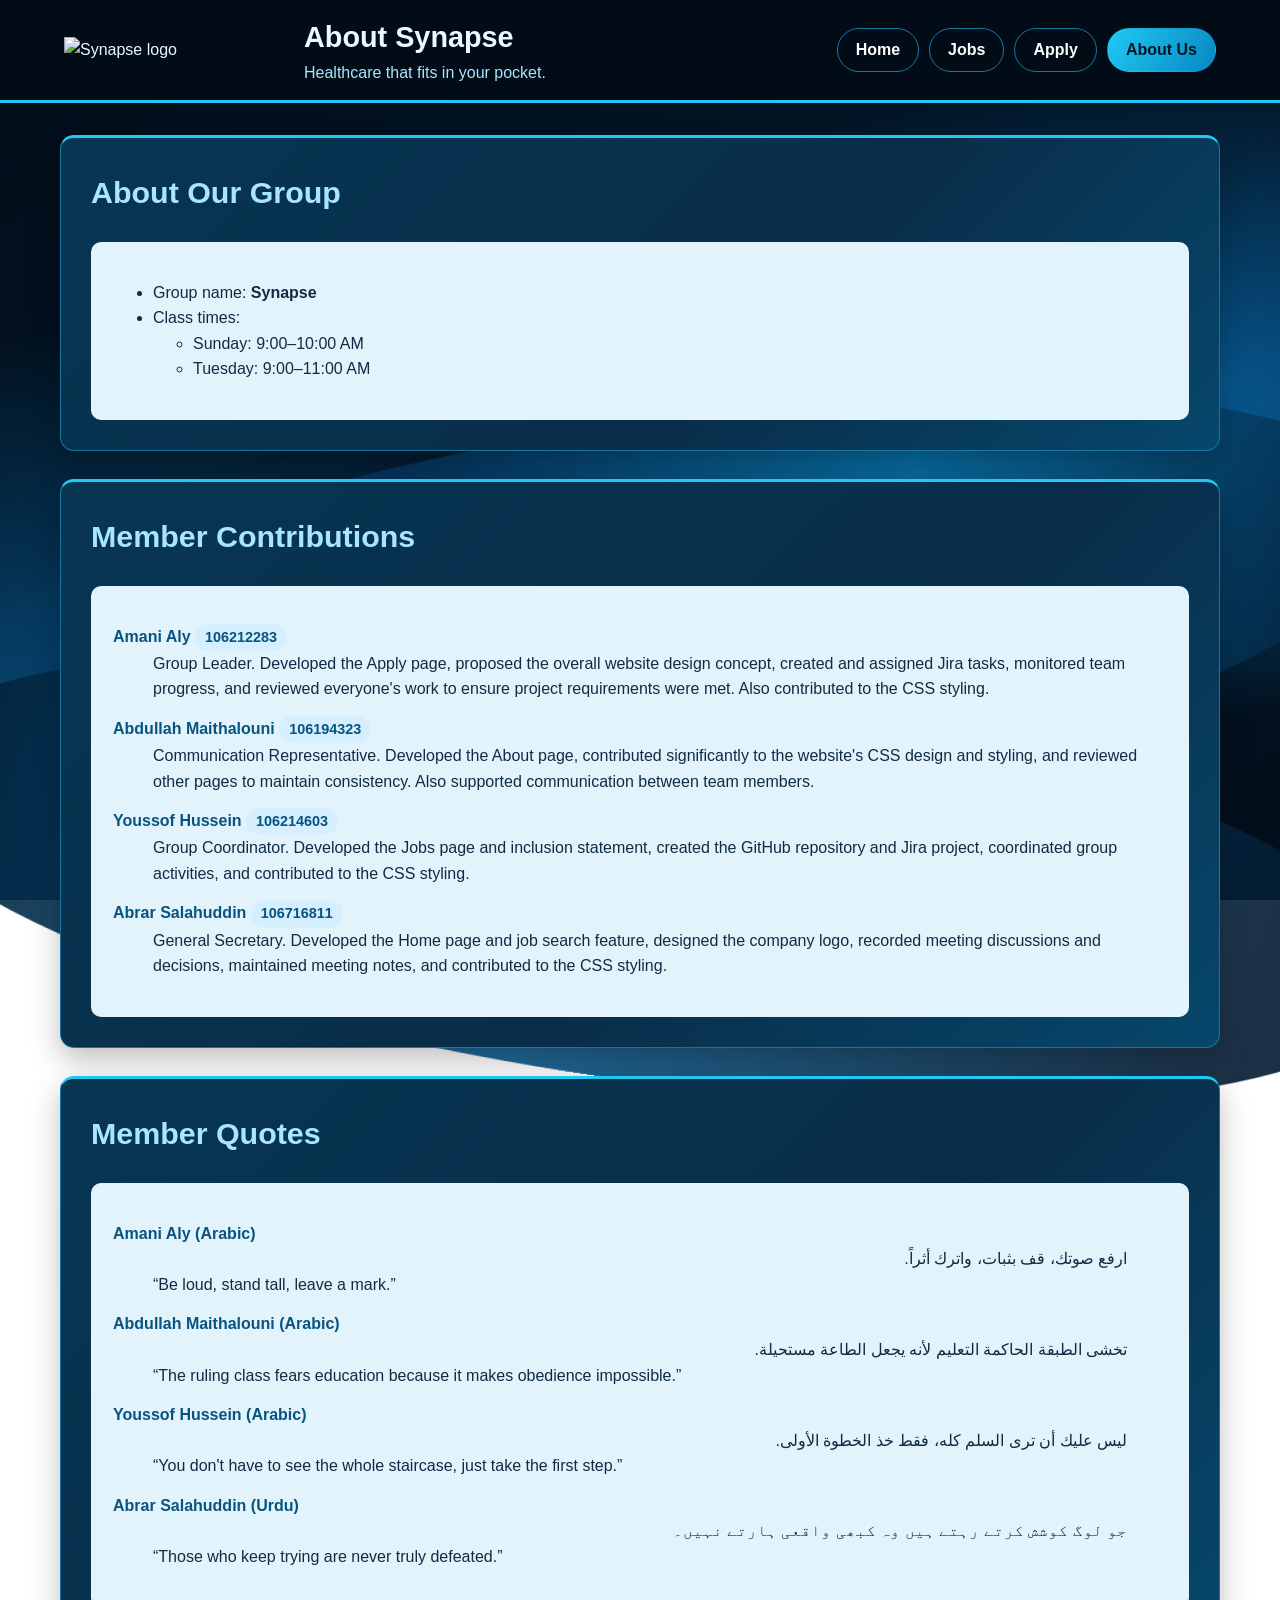
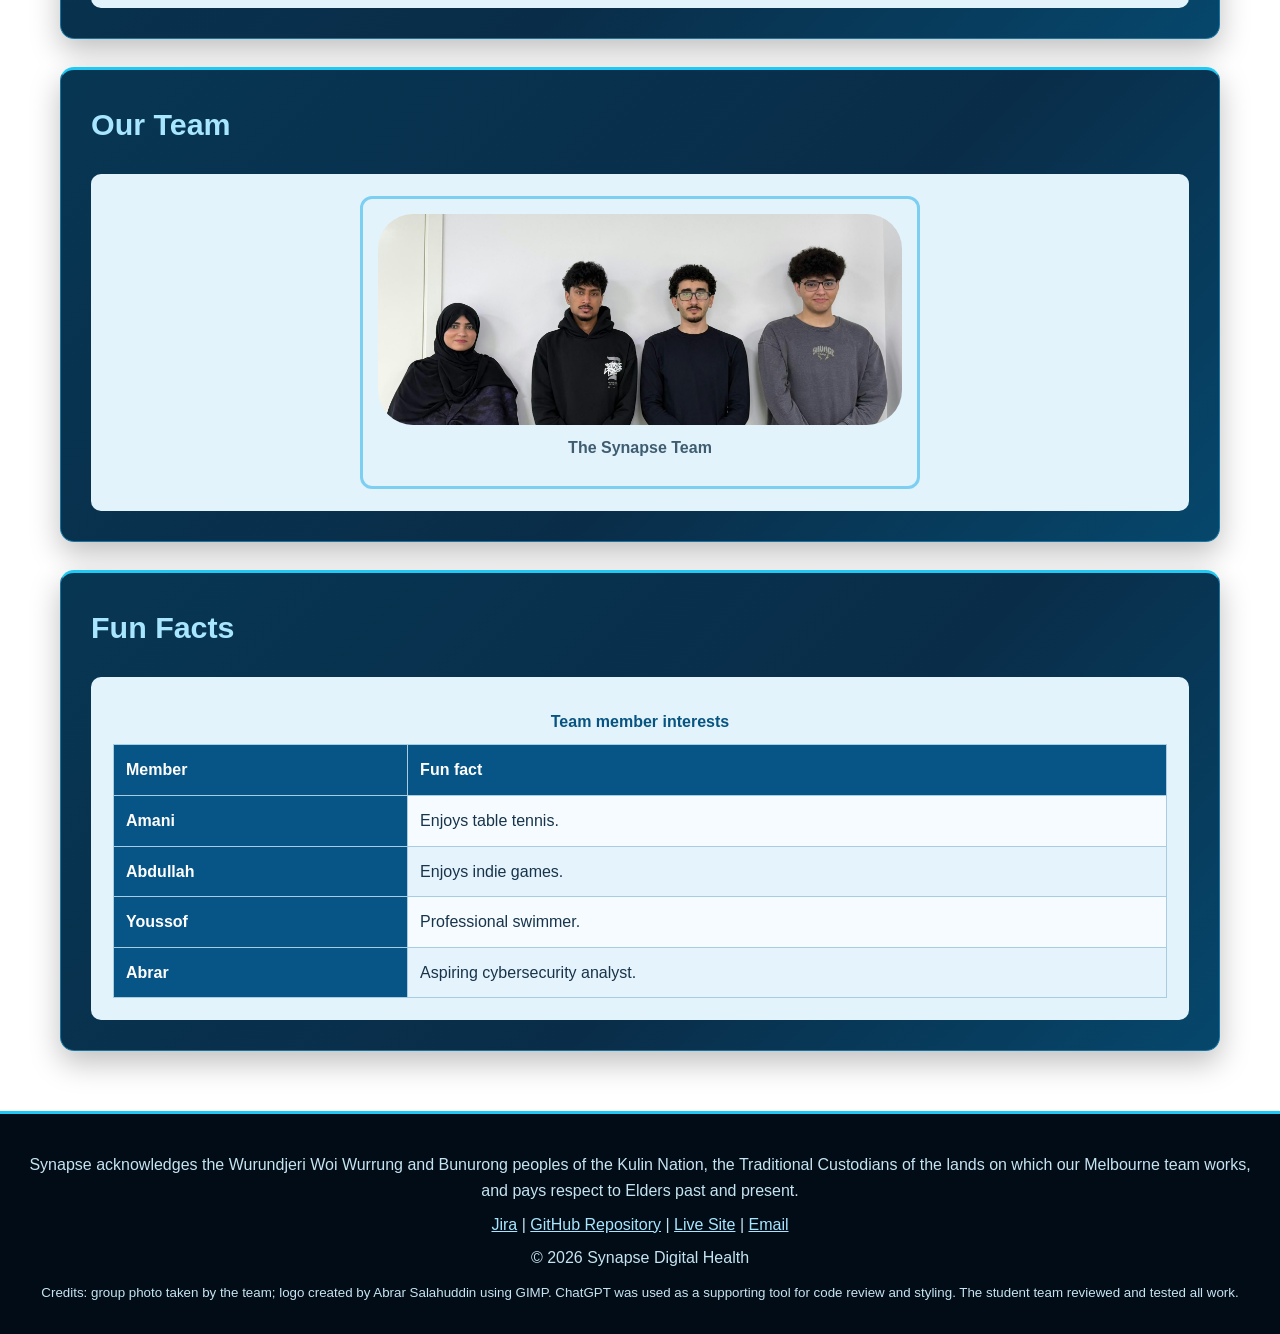
==== commit 18a5e45e: "Updated group member contributions in about page" ====
--- a/about.html
+++ b/about.html
@@ -78,16 +78,34 @@
             <div class="inner">
                 <dl>
                     <dt>Amani Aly <span class="student-id">106212283</span></dt>
-                    <dd>Group leader. Built the Apply page and responsive styling.</dd>
+                    <dd>
+                        Group Leader. Developed the Apply page, proposed the overall website
+                        design concept, created and assigned Jira tasks, monitored team progress,
+                        and reviewed everyone's work to ensure project requirements were met.
+                        Also contributed to the CSS styling.
+                    </dd>
 
                     <dt>Abdullah Maithalouni <span class="student-id">106194323</span></dt>
-                    <dd>Built the About page and reviewed HTML and CSS.</dd>
+                    <dd>
+                        Communication Representative. Developed the About page, contributed
+                        significantly to the website's CSS design and styling, and reviewed
+                        other pages to maintain consistency. Also supported communication
+                        between team members.
+                    </dd>
 
                     <dt>Youssof Hussein <span class="student-id">106214603</span></dt>
-                    <dd>Built the Jobs page and inclusion statement.</dd>
+                    <dd>
+                        Group Coordinator. Developed the Jobs page and inclusion statement,
+                        created the GitHub repository and Jira project, coordinated group
+                        activities, and contributed to the CSS styling.
+                    </dd>
 
                     <dt>Abrar Salahuddin <span class="student-id">106716811</span></dt>
-                    <dd>Built the Home page and job search feature.</dd>
+                    <dd>
+                        General Secretary. Developed the Home page and job search feature,
+                        designed the company logo, recorded meeting discussions and decisions,
+                        maintained meeting notes, and contributed to the CSS styling.
+                    </dd>
                 </dl>
             </div>
         </section>
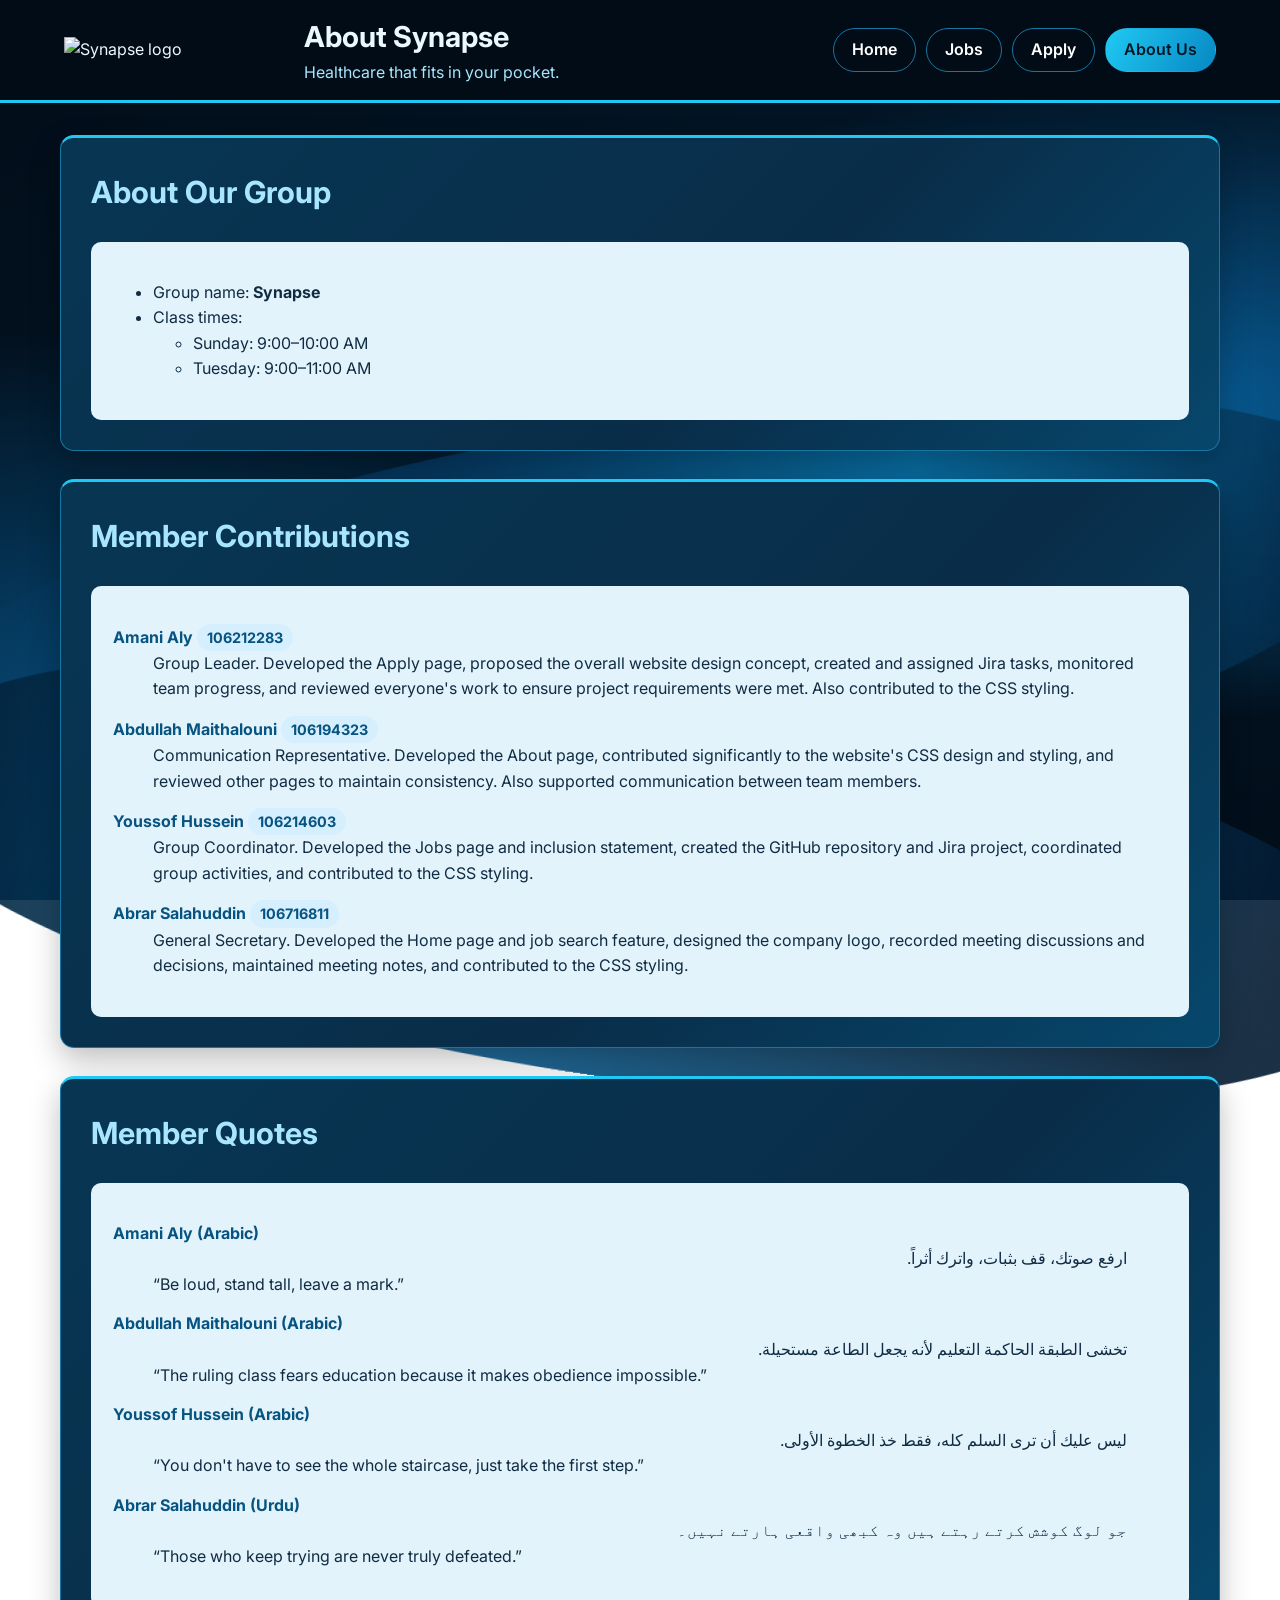
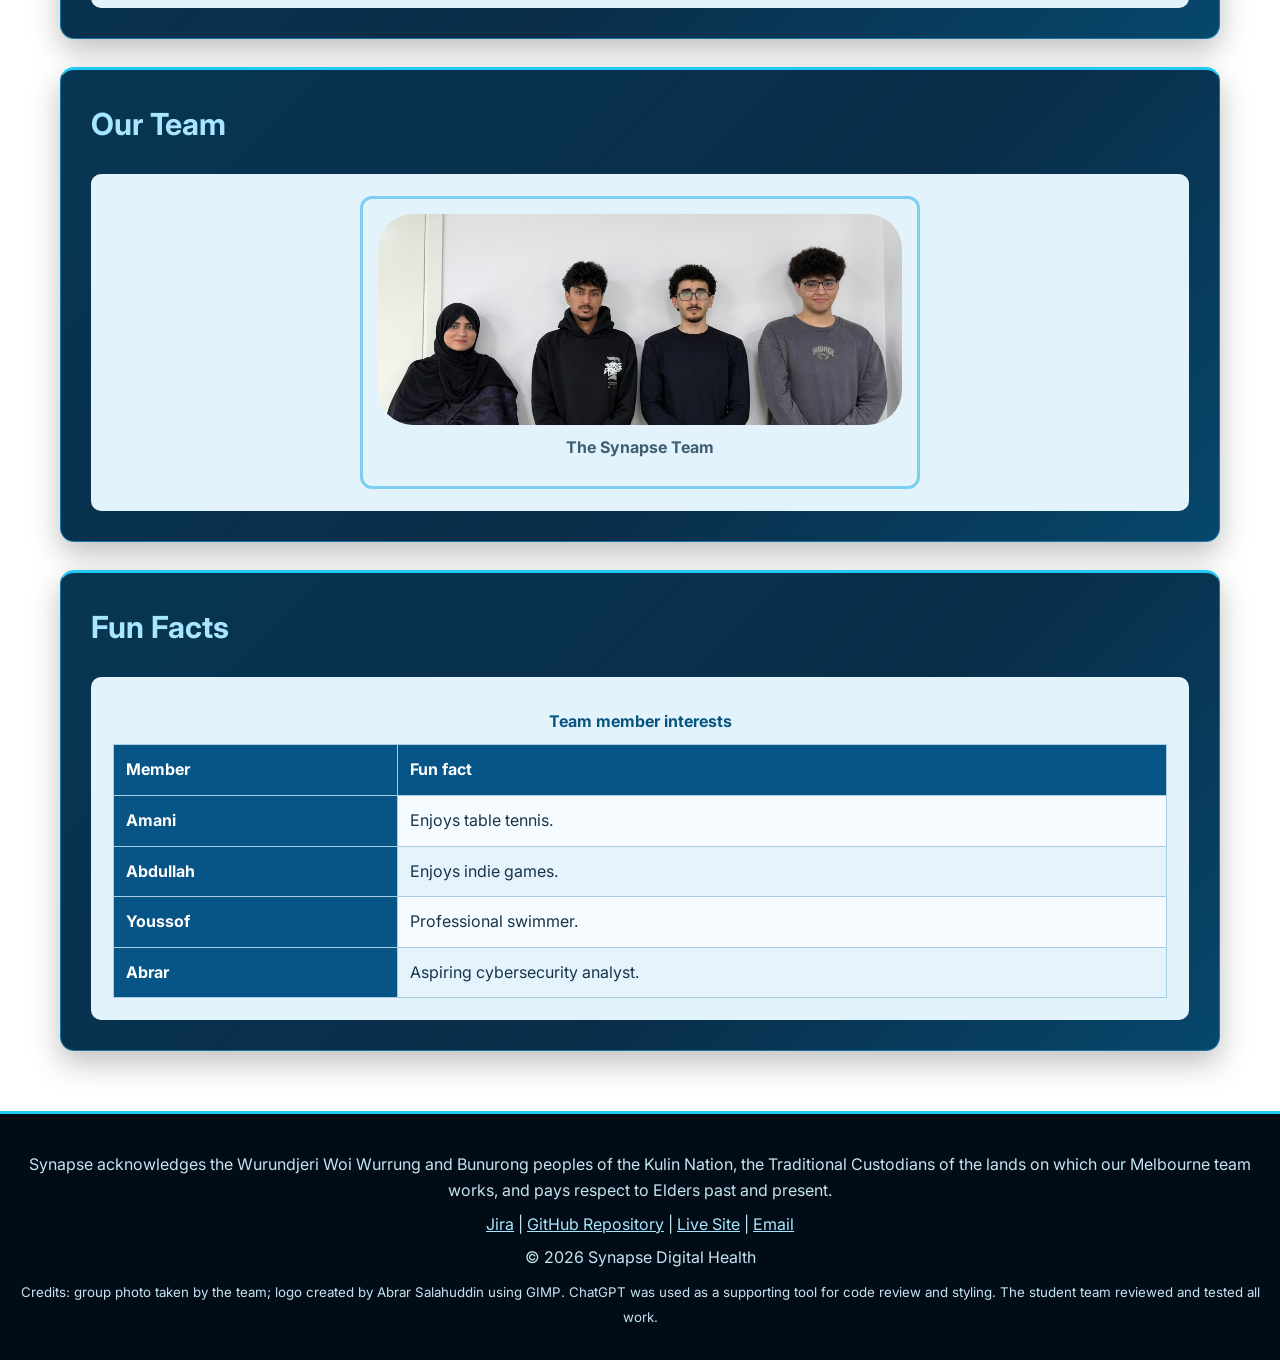
==== commit c238a1f7: "Applied a new font for the full page." ====
--- a/about.html
+++ b/about.html
@@ -18,6 +18,9 @@
     <meta name="author" content="Synapse group, COS10026">
     <title>About Us | Synapse Digital Health</title>
     <link rel="stylesheet" href="styles.css">
+<link rel="preconnect" href="https://fonts.googleapis.com">
+<link rel="preconnect" href="https://fonts.gstatic.com" crossorigin>
+<link href="https://fonts.googleapis.com/css2?family=Google+Sans:ital,opsz,wght@0,17..18,400..700;1,17..18,400..700&family=Inter:ital,opsz,wght@0,14..32,100..900;1,14..32,100..900&family=Roboto:ital,wght@0,100..900;1,100..900&display=swap" rel="stylesheet">
 
     <!-- Internal CSS: right-align the Arabic and Urdu quotes and colour the student IDs -->
     <style>
@@ -28,6 +31,10 @@
         .about-page .student-id {
             color: #075481;
         }
+        * {
+  font-family: "Inter", sans-serif;
+}
+        
     </style>
 </head>
 
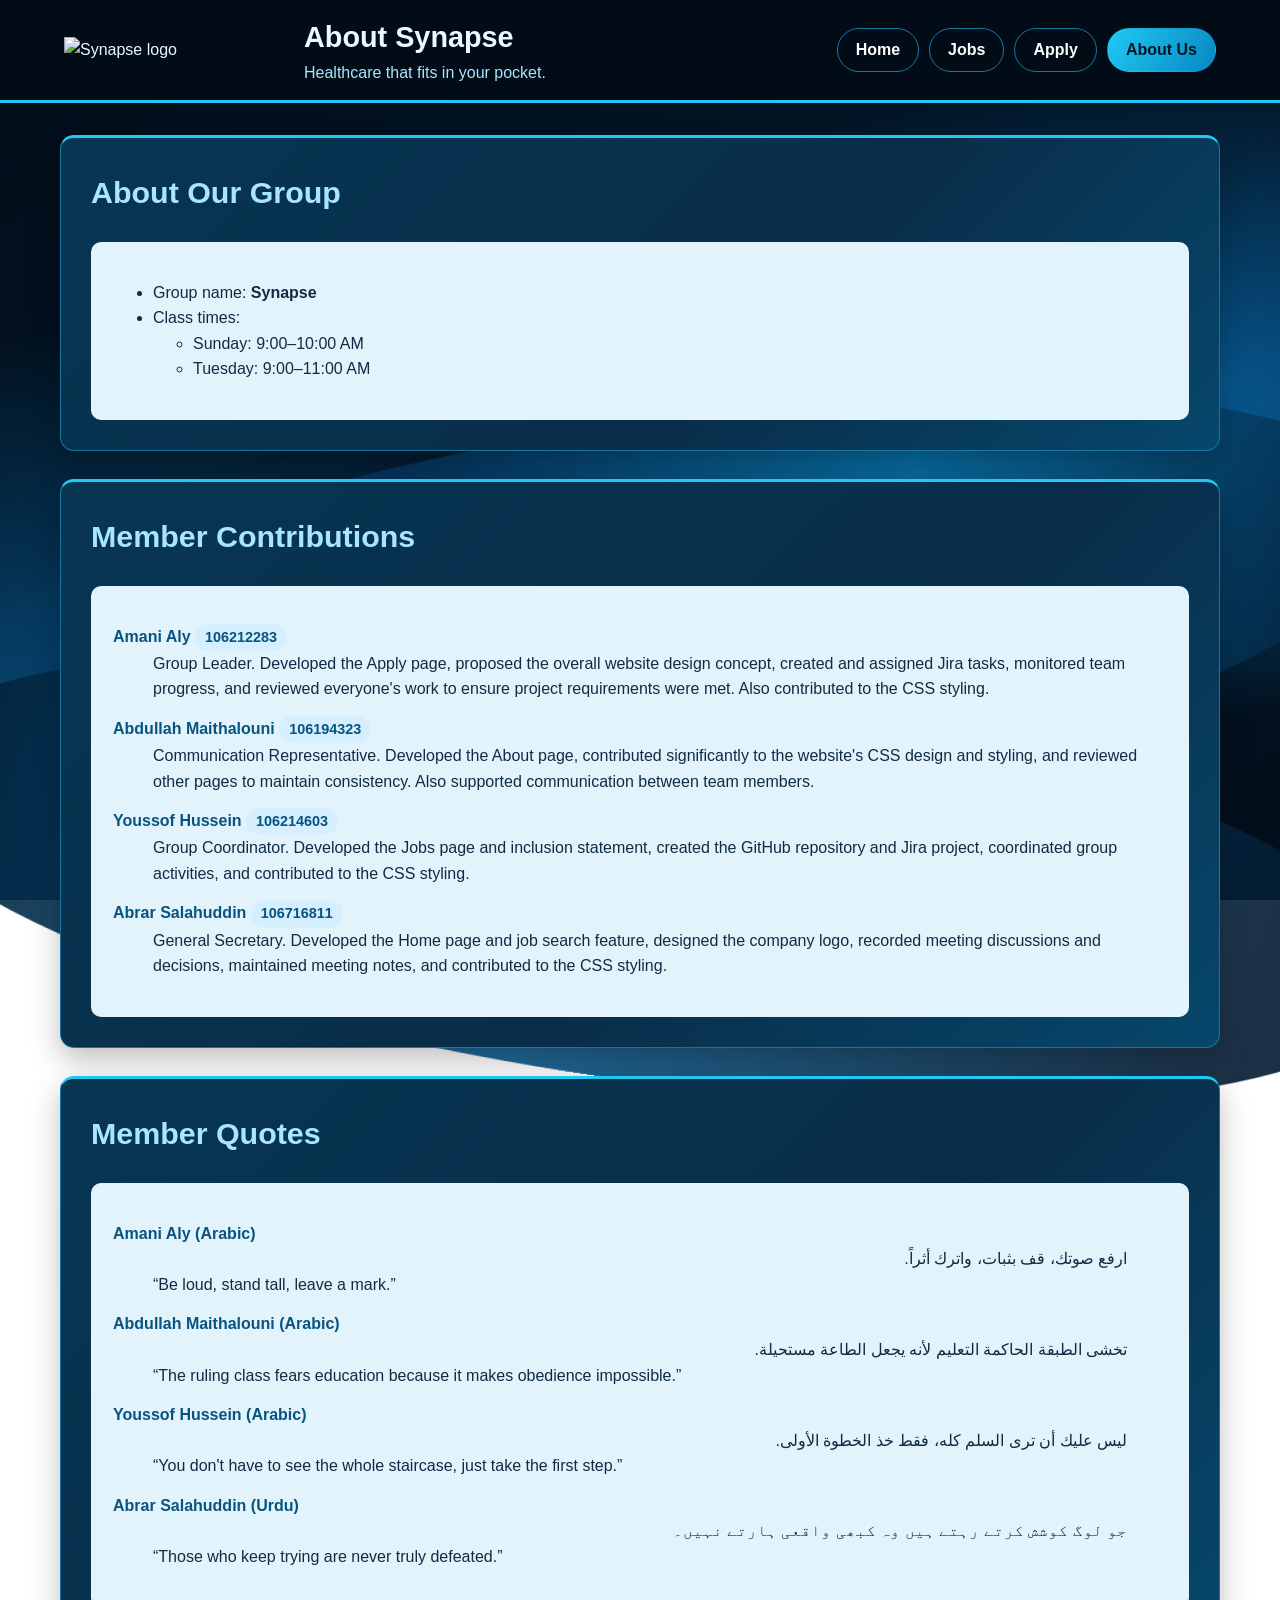
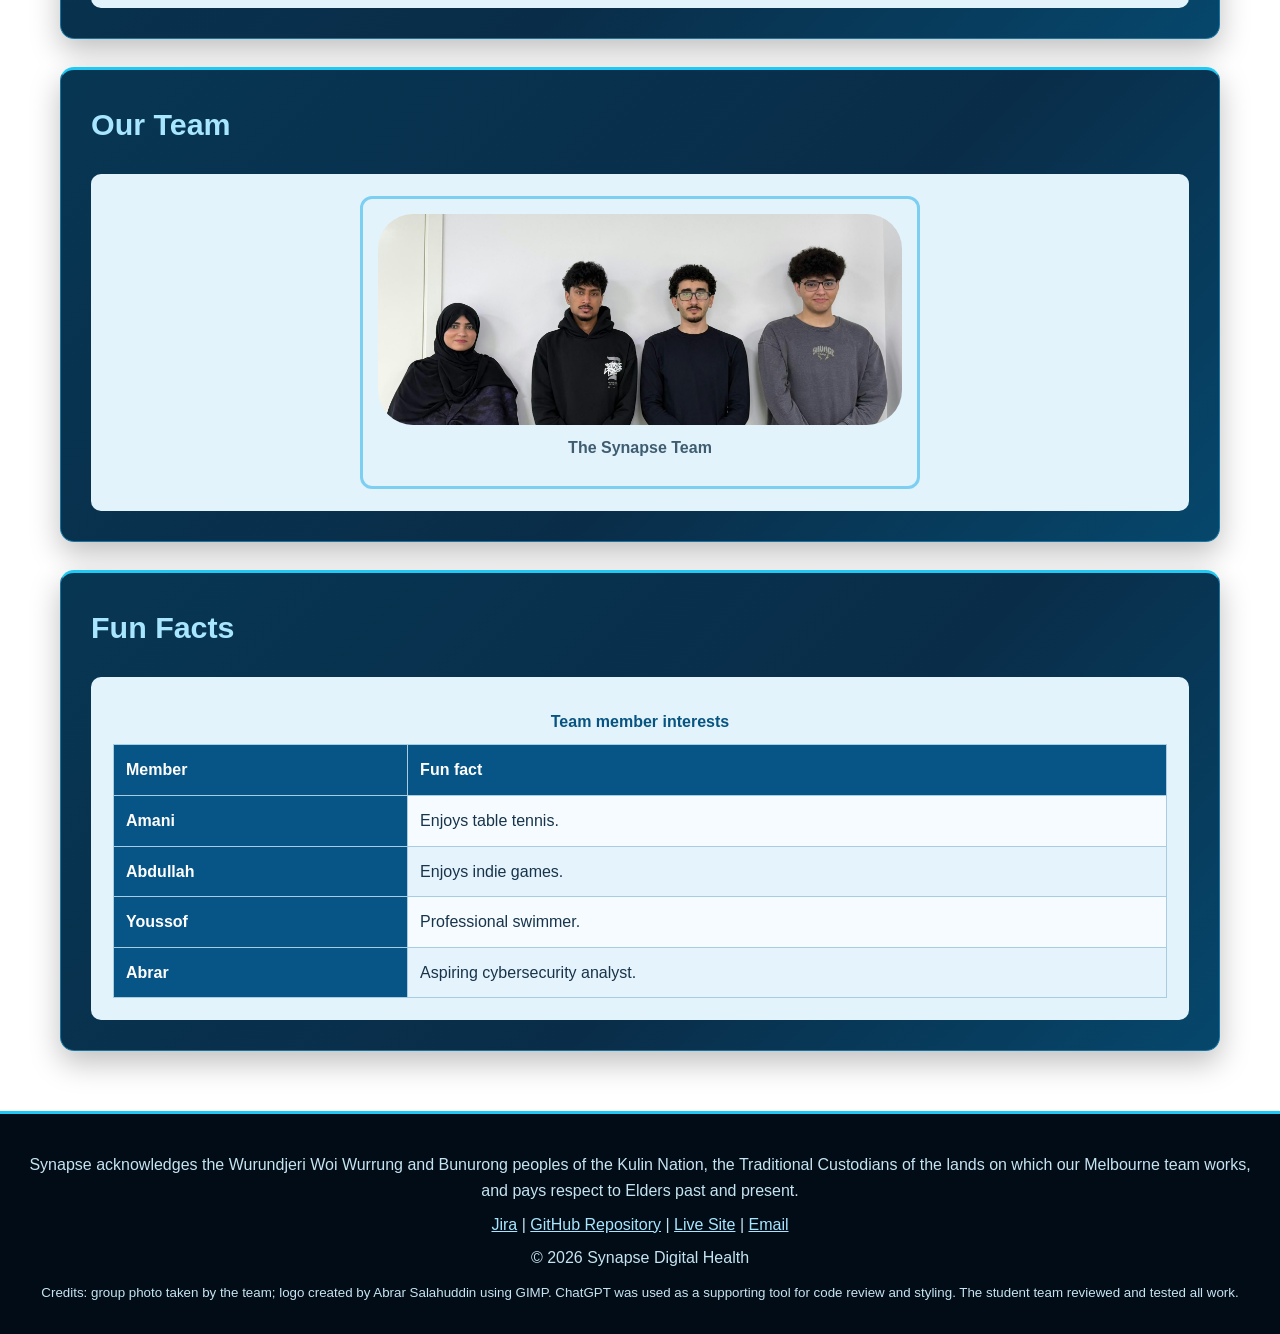
==== commit a78f1ccd: "update about page" ====
--- a/about.html
+++ b/about.html
@@ -18,9 +18,6 @@
     <meta name="author" content="Synapse group, COS10026">
     <title>About Us | Synapse Digital Health</title>
     <link rel="stylesheet" href="styles.css">
-<link rel="preconnect" href="https://fonts.googleapis.com">
-<link rel="preconnect" href="https://fonts.gstatic.com" crossorigin>
-<link href="https://fonts.googleapis.com/css2?family=Google+Sans:ital,opsz,wght@0,17..18,400..700;1,17..18,400..700&family=Inter:ital,opsz,wght@0,14..32,100..900;1,14..32,100..900&family=Roboto:ital,wght@0,100..900;1,100..900&display=swap" rel="stylesheet">
 
     <!-- Internal CSS: right-align the Arabic and Urdu quotes and colour the student IDs -->
     <style>
@@ -31,10 +28,6 @@
         .about-page .student-id {
             color: #075481;
         }
-        * {
-  font-family: "Inter", sans-serif;
-}
-        
     </style>
 </head>
 
@@ -202,7 +195,7 @@
         <p>
             <a href="https://Synapse2026.atlassian.net/jira/software/projects/SCRUM/boards/1/backlog">Jira</a> |
             <a href="https://github.com/106214603ysf/Synpase-Web-Technology-Project">GitHub Repository</a> |
-            <a href="https://106214603ysf.github.io/Synpase-Web-Technology-Project/">Live Site</a> |
+            <a href="https://106214603ysf.github.io/Synpase-Web-Technology-Project/index.html">Live Site</a> |
             <a href="mailto:info@Synapse-health.com">Email</a>
         </p>
 
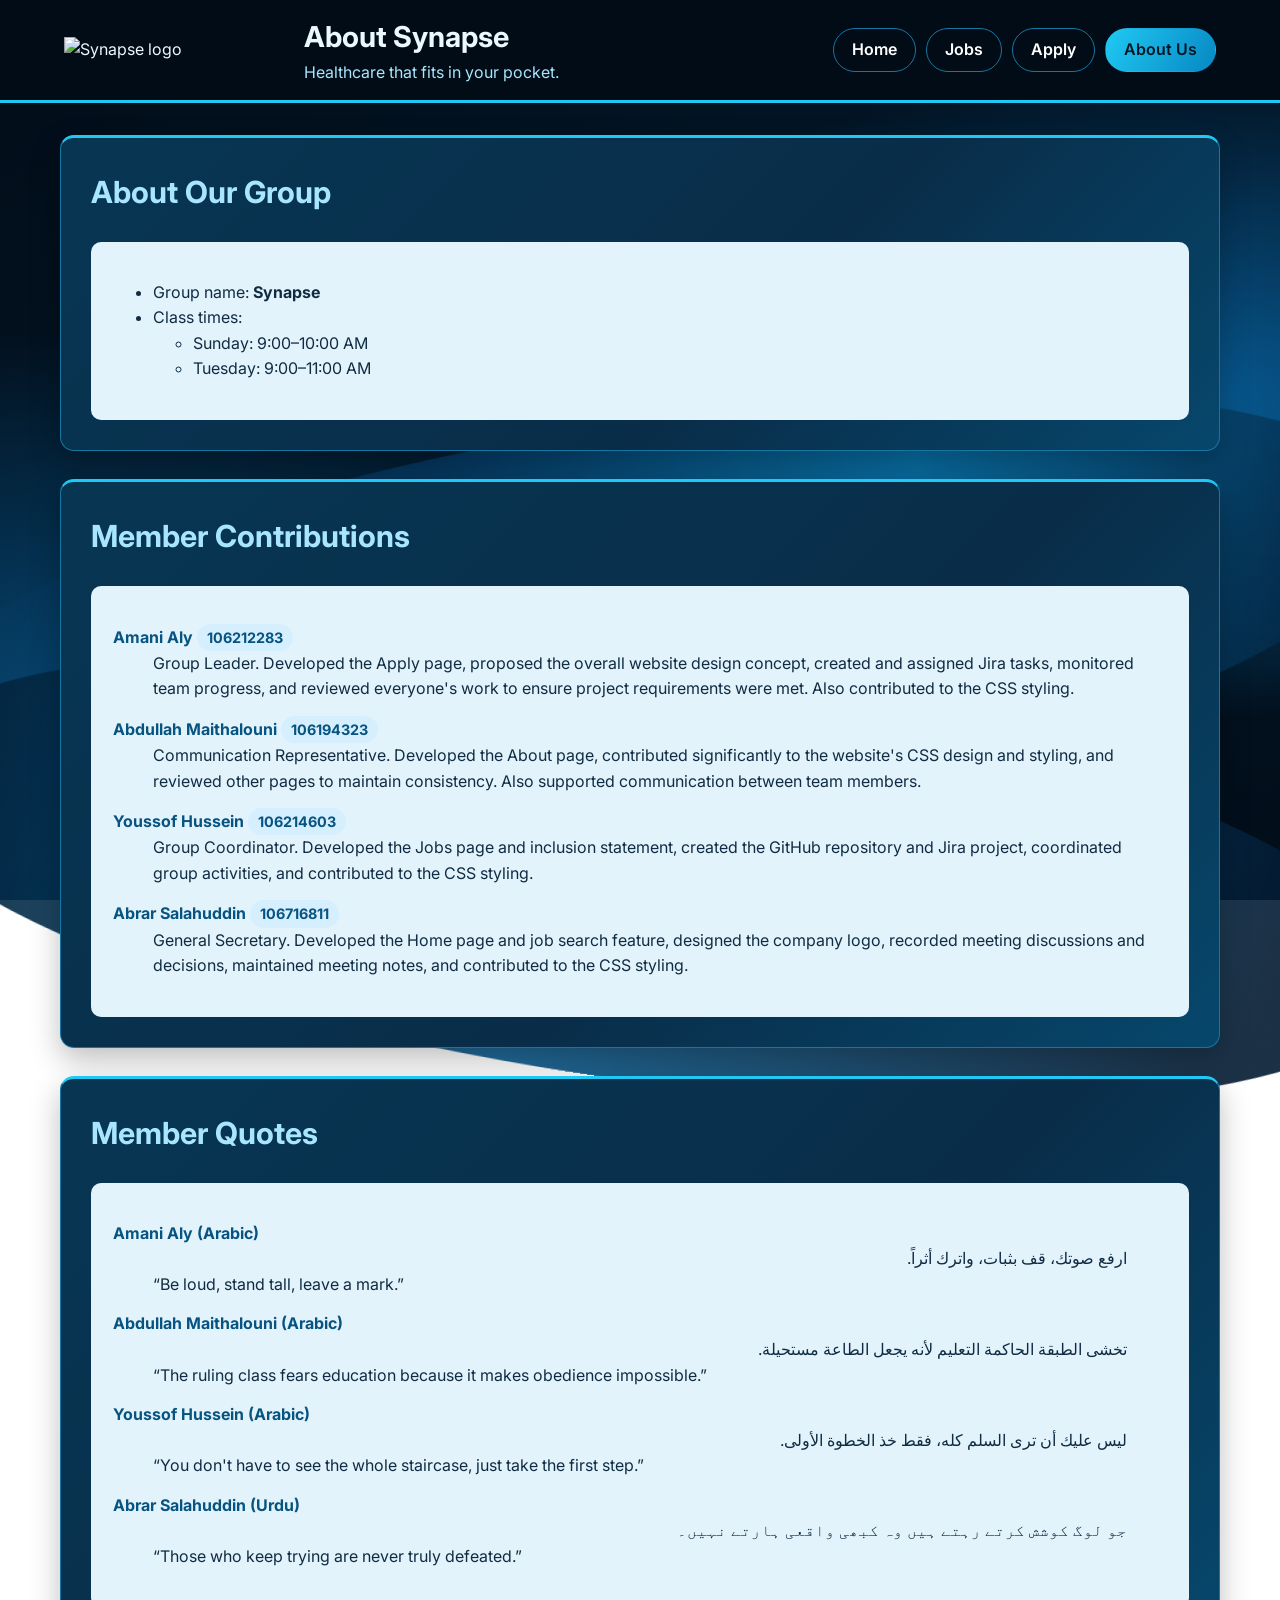
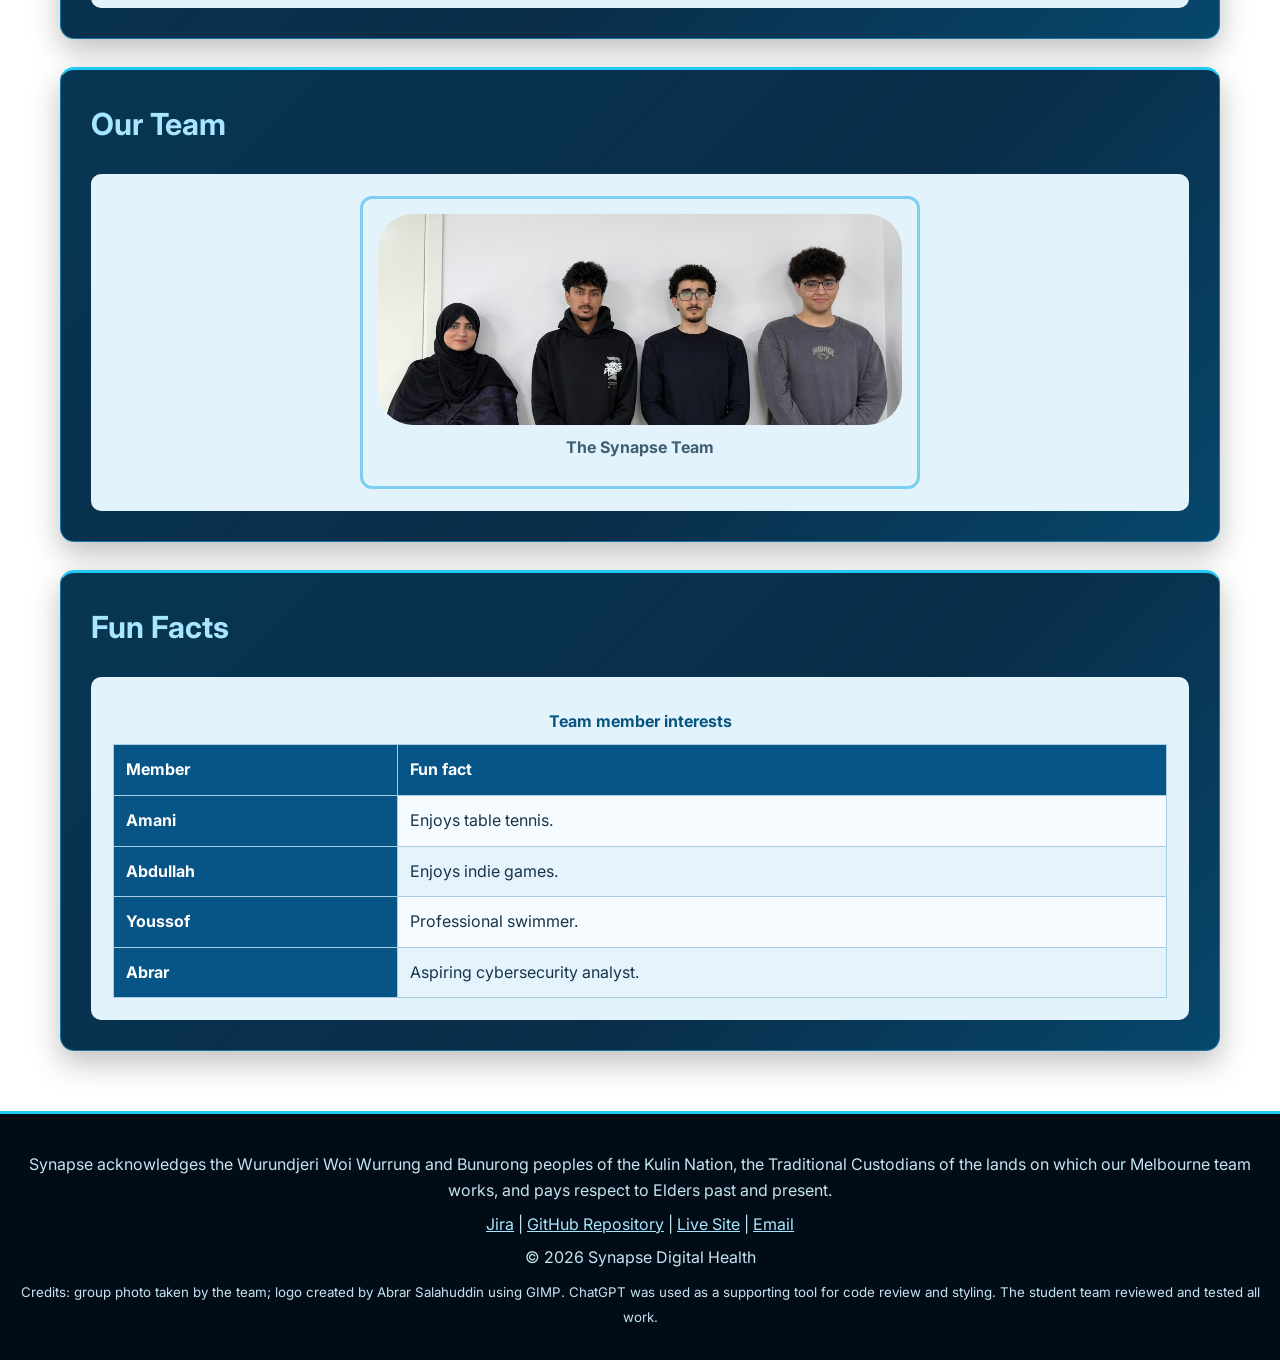
==== commit 2acf0195: "Update all html pages" ====
--- a/about.html
+++ b/about.html
@@ -18,6 +18,9 @@
     <meta name="author" content="Synapse group, COS10026">
     <title>About Us | Synapse Digital Health</title>
     <link rel="stylesheet" href="styles.css">
+<link rel="preconnect" href="https://fonts.googleapis.com">
+<link rel="preconnect" href="https://fonts.gstatic.com" crossorigin>
+<link href="https://fonts.googleapis.com/css2?family=Google+Sans:ital,opsz,wght@0,17..18,400..700;1,17..18,400..700&family=Inter:ital,opsz,wght@0,14..32,100..900;1,14..32,100..900&family=Roboto:ital,wght@0,100..900;1,100..900&display=swap" rel="stylesheet">
 
     <!-- Internal CSS: right-align the Arabic and Urdu quotes and colour the student IDs -->
     <style>
@@ -28,6 +31,10 @@
         .about-page .student-id {
             color: #075481;
         }
+        * {
+  font-family: "Inter", sans-serif;
+}
+        
     </style>
 </head>
 
